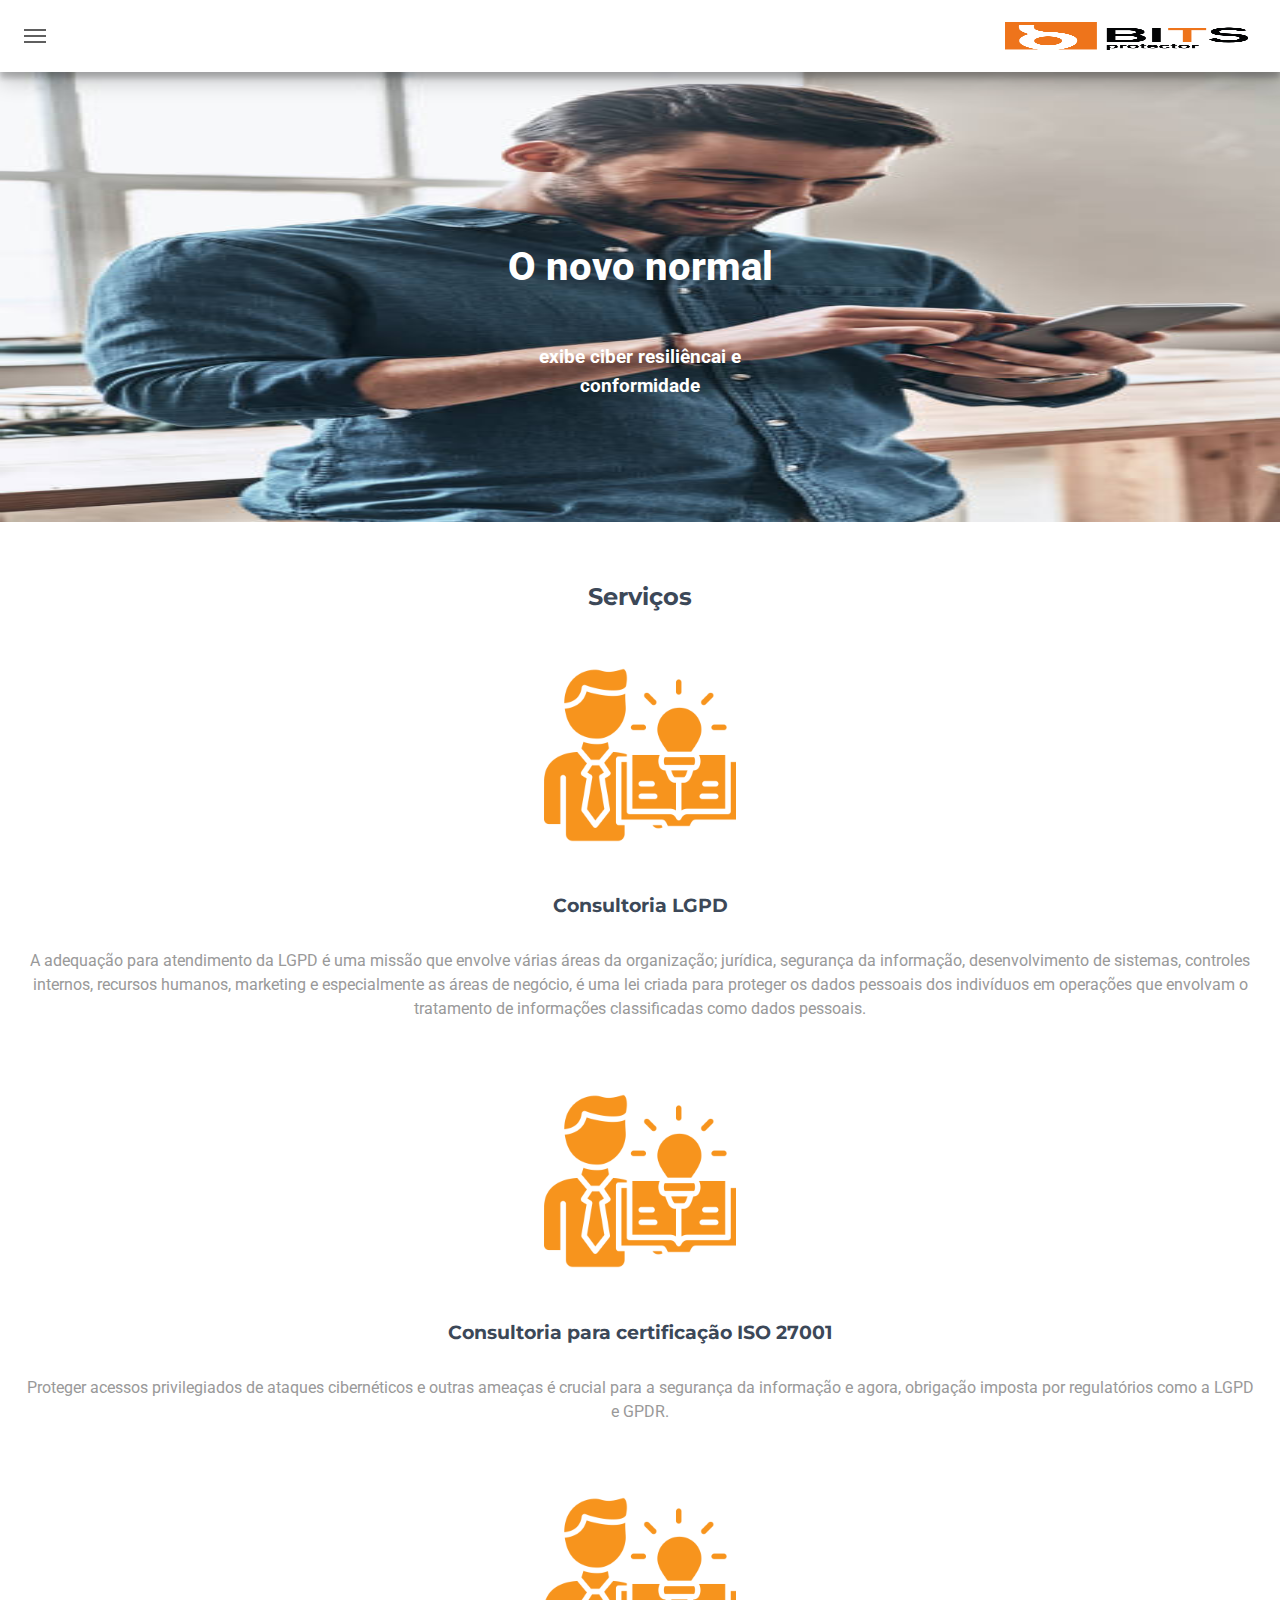
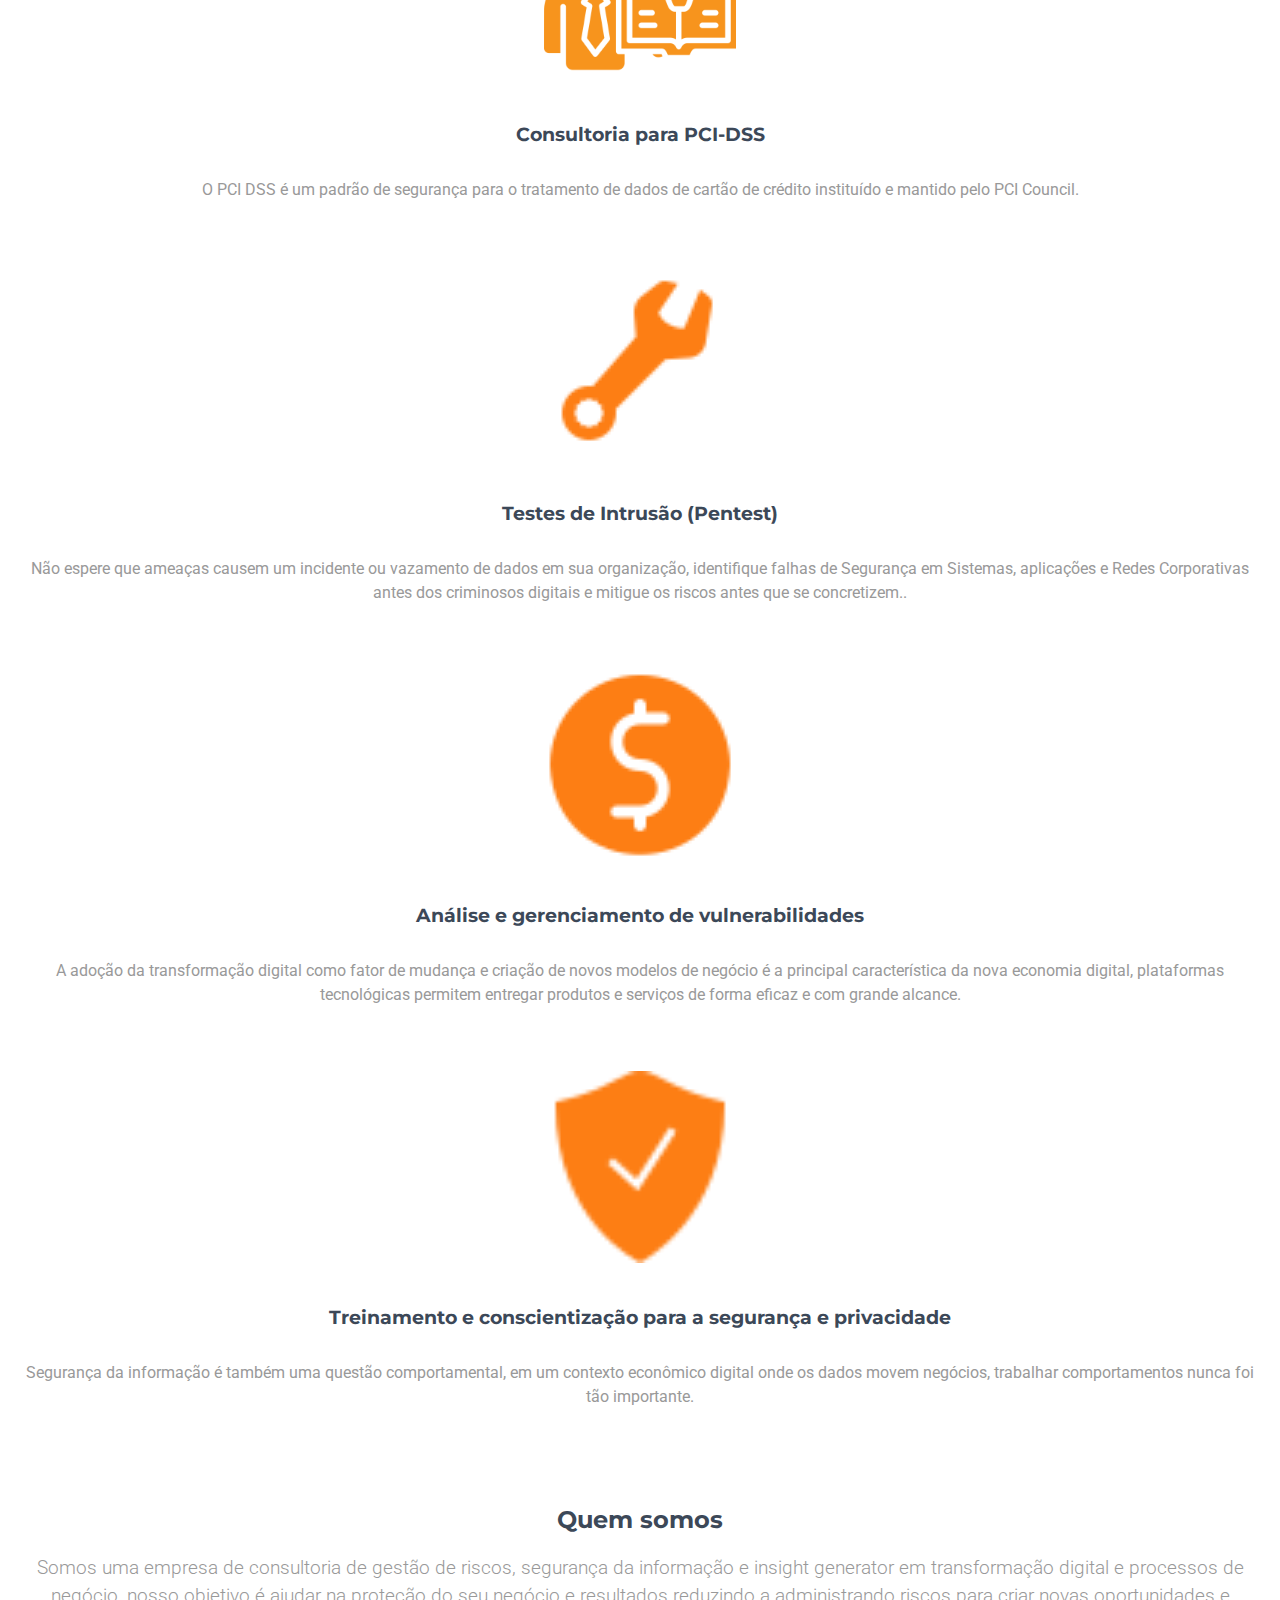
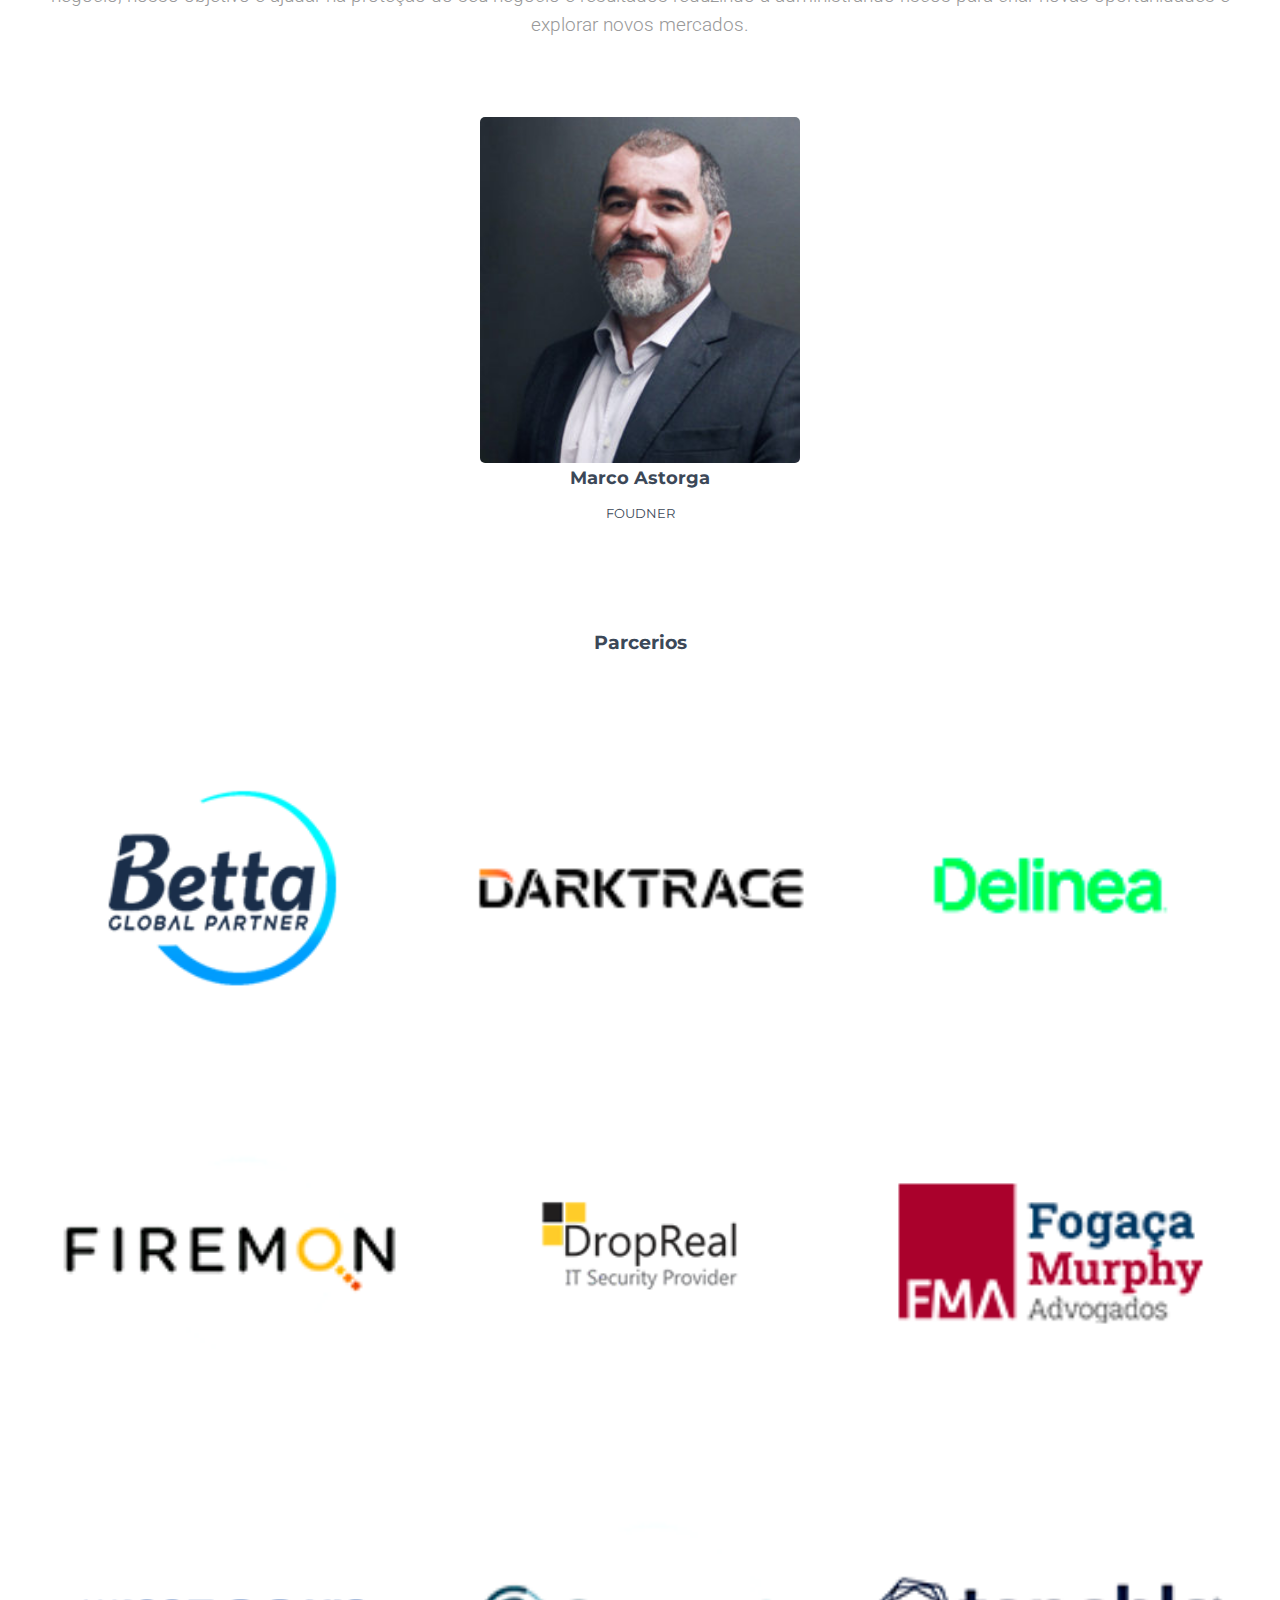
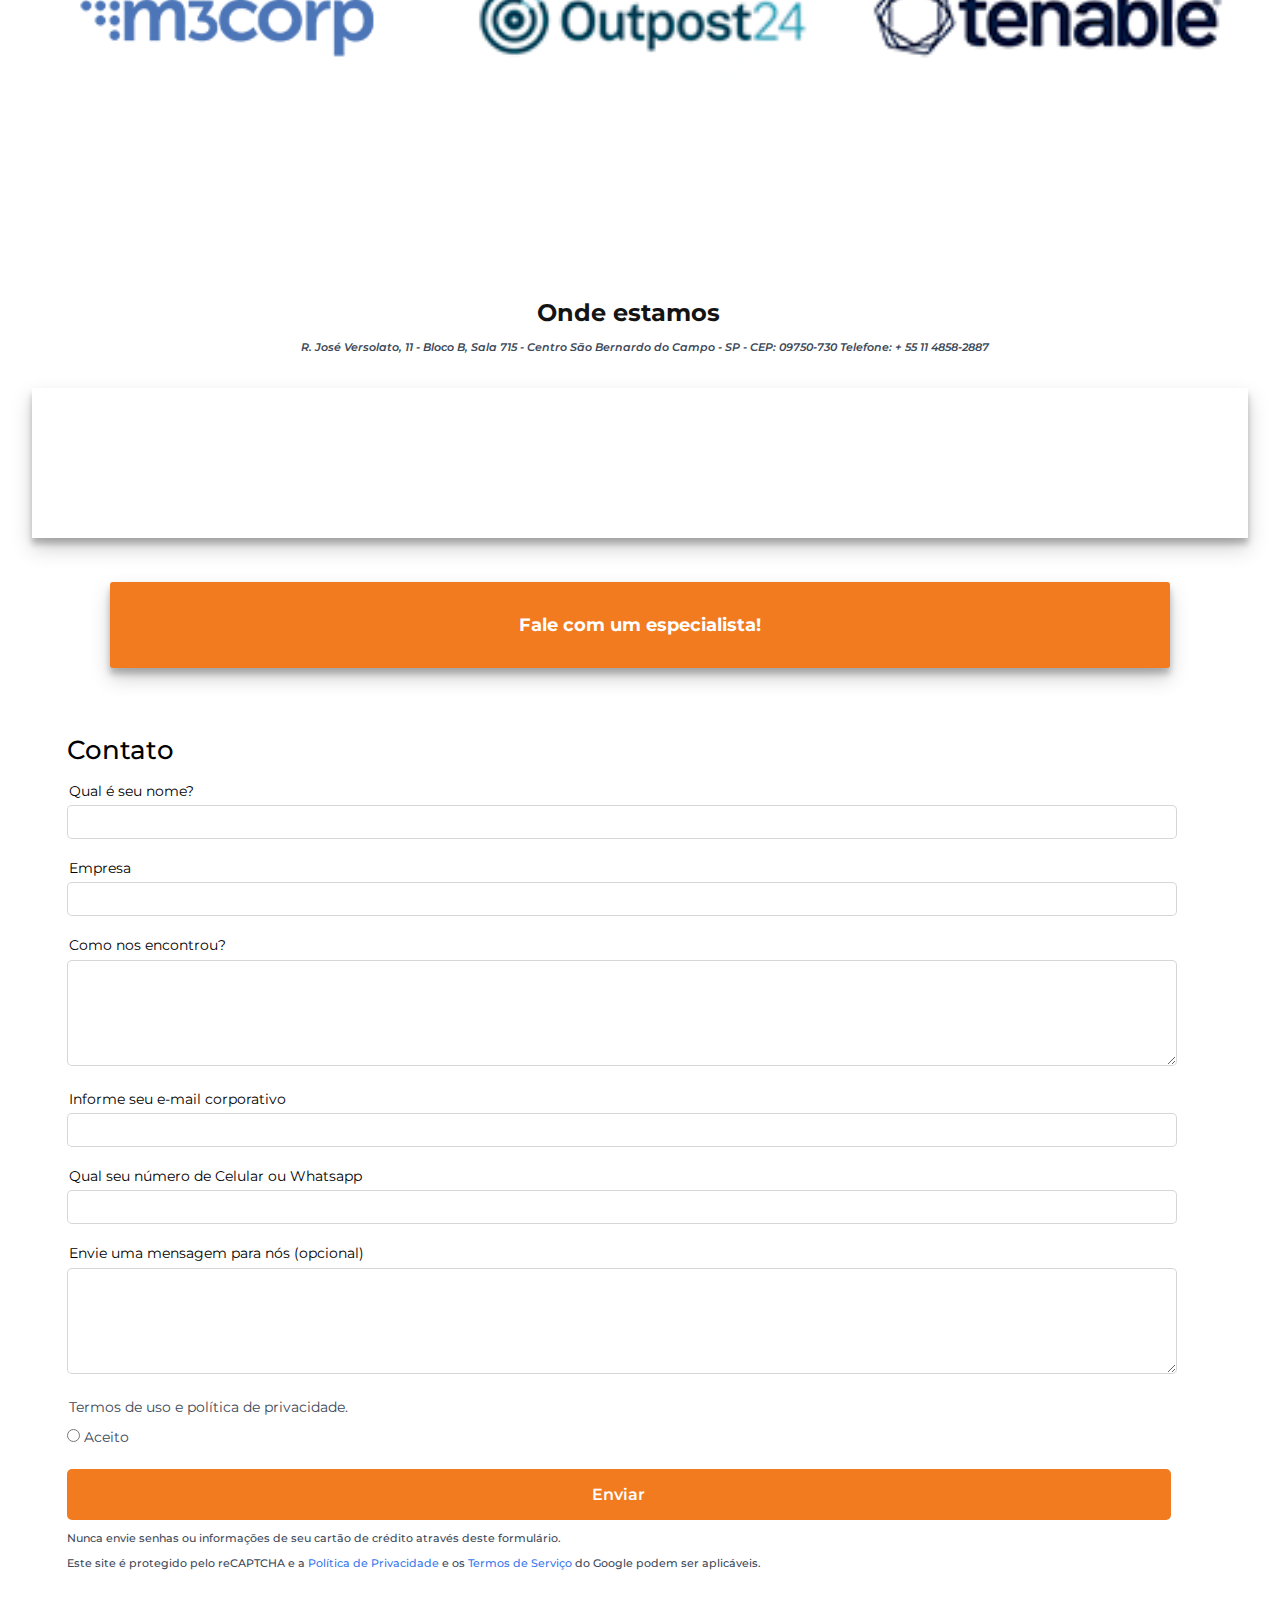
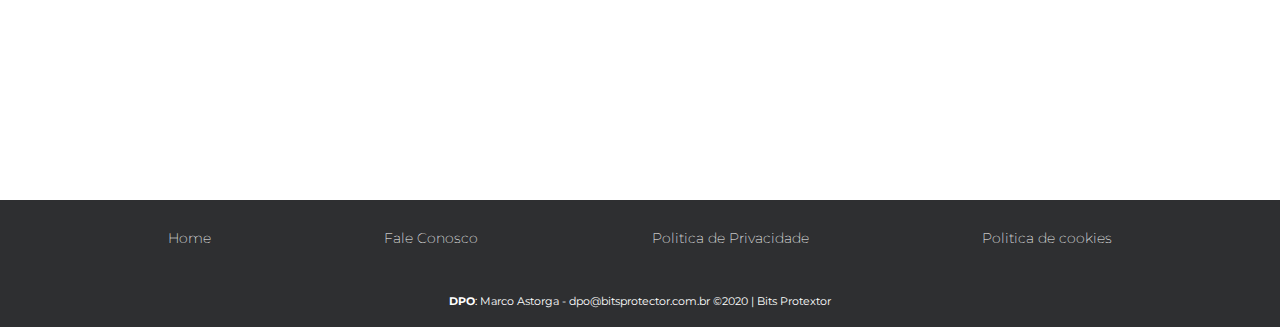
==== index.html @ deb12dfc "site bits 1° teste pg home" ====
<!DOCTYPE html>
<html lang="pt-br">
<head>
    <meta charset="UTF-8">
    <meta http-equiv="X-UA-Compatible" content="IE=edge">
    <meta name="viewport" content="width=device-width, initial-scale=1.0">
    <link rel="stylesheet" href="style.css">
    <link rel="stylesheet" href="serviços.css">
    <link rel="stylesheet" href="parceiros.css">
    <link rel="stylesheet" href="contato.css">
    <link rel="stylesheet" href="footer.css">

    <link rel="preconnect" href="https://fonts.googleapis.com">
<link rel="preconnect" href="https://fonts.gstatic.com" crossorigin>
<link href="https://fonts.googleapis.com/css2?family=Montserrat:wght@200;300;400;500;600;700;800&family=Roboto:wght@100;300;400;500;700&display=swap" rel="stylesheet">

    
   
    <title>Parceiros | BITS Protector</title>
</head>
<body>
    <header>
        <div class="container-menu">

            <div class="box-menu">
                <input type="checkbox" id="botão-menu" class="botão">
               <label for="botão-menu">
               <div class="btn-traço"></div>
               <div class="btn-traço"></div>
               <div class="btn-traço"></div>
               </label>

                <ul class="menu-lateral-itens">
                    <li class="lista-lateral">
                        <a href="#" class="link-itens-lateral">Serviços</a>
                    </li>
                    <li class="lista-lateral">
                        <a href="#" class="link-itens-lateral">Soluções</a>
                    </li>
                    <li class="lista-lateral">
                        <a href="#" class="link-itens-lateral">Área do cliente</a>
                    </li>
                    <li class="lista-lateral">
                        <a href="#" class="link-itens-lateral">Contato</a>
                    </li>
                </ul>
            </div>    
            <img src="./img/cropped-Logo-branco-site-2-2-1.png" alt="" class="img-logmenu">  
        </div>
        </div>
    </header>
    
        <div class="fundoprincipal">
            <div class="caixa-titulo">
            <h1 class="titulo-principal">O novo normal</h1>
            <h2 class="titulo-sub"> exibe ciber resiliêncai e conformidade</h2>
            </div>
        </div>


    <main>
        <div class="serviços"> 
            <h1 class="titutlo-serviços">Serviços </h1>
            <a href="">
                <img src="./img/consultor.png" alt="" class="img-consultor01">
                <h2 class="info-titulo">Consultoria LGPD</h2>
            </a>
            <p class="descrição-serviços">A adequação para atendimento da LGPD é uma missão que envolve várias áreas da organização; jurídica, segurança da informação, desenvolvimento de sistemas, controles internos, recursos humanos, marketing e especialmente as áreas de negócio, é uma lei criada para proteger os dados pessoais dos indivíduos em operações que envolvam o tratamento de informações classificadas como dados pessoais.</p>

            <a href="">
                <img src="./img/consultor.png" alt="" class="img-consultor01">
                <h2 class="info-titulo">Consultoria para certificação  ISO 27001</h2>
            </a>
            <p class="descrição-serviços">Proteger acessos privilegiados de ataques cibernéticos e outras ameaças é crucial para a segurança da informação e agora, obrigação imposta por regulatórios como a LGPD e GPDR.</p>

            <a href="https://bitsprotector.com.br/consultoria-para-pci-dss/">
                <img src="./img/consultor.png" alt="" class="img-consultor01">
                <h2 class="info-titulo">Consultoria para PCI-DSS</h2>
            </a>
            <p class="descrição-serviços">O PCI DSS é um padrão de segurança para o tratamento de dados de cartão de crédito instituído e mantido pelo PCI Council.</p>

            <a href="https://bitsprotector.com.br/consultoria-para-pci-dss/">
                <img src="./img/icons8-chave-inglesa-64.png" alt="" class="img-consultor01">
                <h2 class="info-titulo">Testes de Intrusão (Pentest)</h2>
            </a>
            <p class="descrição-serviços">Não espere que ameaças causem um incidente ou vazamento de dados em sua organização, identifique falhas de Segurança em Sistemas, aplicações e Redes Corporativas antes dos criminosos digitais e mitigue os riscos antes que se concretizem..</p>


            <a href="https://bitsprotector.com.br/consultoria-para-pci-dss/">
                <img src="./img/icons8-dolar-64.png" alt="" class="img-consultor01">
                <h2 class="info-titulo">Análise e gerenciamento de  vulnerabilidades</h2>
            </a>
            <p class="descrição-serviços">A adoção da transformação digital como fator de mudança e criação de novos modelos de negócio é a principal característica da nova economia digital, plataformas tecnológicas permitem entregar produtos e serviços de forma eficaz e com grande alcance.</p>

            <a href="https://bitsprotector.com.br/consultoria-para-pci-dss/">
                <img src="./img/icons8-segurança-verificada-50.png" alt="" class="img-consultor01">
                <h2 class="info-titulo">Treinamento e conscientização para a segurança e privacidade</h2>
            </a>
            <p class="descrição-serviços">Segurança da informação é também uma questão comportamental, em um contexto econômico digital onde os dados movem negócios, trabalhar comportamentos nunca foi tão importante.</p>    

            <h2 class="info-titulo quemsomos">Quem somos</h2>
             </a>
            <p class="descrição-serviços pquemsomos">Somos uma empresa de consultoria de gestão de riscos, segurança da informação e insight generator em transformação digital e processos de negócio, nosso objetivo é ajudar na proteção do seu negócio e resultados reduzindo a administrando riscos para criar novas oportunidades e explorar novos mercados.</p>  
            
            <img src="./img/Marco-Astorga-1-277x300.jpg" alt="" class="img-founder">
            <h2 class="info-titulo fundador">Marco Astorga</h2>
            <h3 class="status-founder">Foudner</h3>
        </div>

        <section class="parceiros-betta">

            <h1 class="titulo-parcerios">Parcerios</h1>
            <div class="caixa-imgparc">
                <img src="./img/PARCEIROS/Betta.png" alt="logo betta" class="img-parceiros">
                <img src="./img/PARCEIROS/Darktrace.png" alt="l" class="img-parceiros">
                <img src="./img/PARCEIROS/Delinea.png" alt="" class="img-parceiros">
                <img src="./img/PARCEIROS/Firemom.png" alt="" class="img-parceiros">
                <img src="./img/PARCEIROS/Imagem2b.png" alt="" class="img-parceiros">
                <img src="./img/PARCEIROS/Logo-FMA-2-png.png" alt="" class="img-parceiros">
                <img src="./img/PARCEIROS/M3Corp.png" alt="" class="img-parceiros">
                <img src="./img/PARCEIROS/Outpost-baixa-1.png" alt="" class="img-parceiros">
                <img src="./img/PARCEIROS/Tenable.png" alt="l" class="img-parceiros">
            </div>
        </section>

        <div class="end-contato">
            <h1 class="titulo-ondeestamos">Onde estamos</h1>
            <address class="descrição-endereço">R. José Versolato, 11 - Bloco B, Sala 715 - Centro São Bernardo do Campo - SP - CEP: 09750-730 Telefone: + 55 11 4858-2887 </address>
            <iframe src="https://www.google.com/maps/embed?pb=!1m18!1m12!1m3!1d3653.550893347389!2d-46.55107218538069!3d-23.692013572314455!2m3!1f0!2f0!3f0!3m2!1i1024!2i768!4f13.1!3m3!1m2!1s0x94ce423660fcc69d%3A0xfaf7f8432eac9619!2sR.%20Jos%C3%A9%20Versolato%2C%2011%20-%20b%20715%20-%20Centro%2C%20S%C3%A3o%20Bernardo%20do%20Campo%20-%20SP%2C%2009750-730!5e0!3m2!1spt-BR!2sbr!4v1672629941090!5m2!1spt-BR!2sbr" width="100%" height="150" allowfullscreen="" loading="lazy" referrerpolicy="no-referrer-when-downgrade" class="mapa"></iframe>


        <div class="caixa-contato">
            <div class="textheader-contato">
                <h1 class="text-headercontato">Fale com um especialista!</h1>
            </div>
            <div class="form-contato">
                <h1 class="titulo-form">Contato</h1>
                <form action="">
                    <legend class="legenda-form">Qual é seu nome?</legend>
                    <input type="text" class="caixaform nome">

                    <legend class="legenda-form">Empresa</legend>
                    <input type="text" class="caixaform empresa">

                    <legend class="legenda-form">Como nos encontrou?</legend>
                    <textarea name="nosencontrou" id="" cols="30" rows="20" class="caixaform nosencontrou"></textarea>

                    <legend class="legenda-form">Informe seu e-mail corporativo</legend>
                    <input type="email" class="caixaform empresa">

                    <legend class="legenda-form">Qual seu número de Celular ou Whatsapp</legend>
                    <input type="email" class="caixaform empresa">

                    <legend class="legenda-form">Envie uma mensagem para nós (opcional)</legend>
                    <textarea name="nosencontrou" id="" cols="30" rows="20" class="caixaform nosencontrou"></textarea>

                    <section class="termos-privacidade">
                        <legend class="titulo-tprivacit">Termos de uso e política de privacidade.</legend>
                        <label for="raio-aceite"><input type="radio" name="contato" id="radio-aceite" value="" > Aceito</label>
                    </section>
                    <a class="btn-privacit" href="">Enviar</a>
  
                    <h3 class="text-privacit">Nunca envie senhas ou informações de seu cartão de crédito através deste formulário.</h3>
                    <h3 class="text-privacit2"> Este site é protegido pelo reCAPTCHA e a <a href="">Política de Privacidade</a> e os <a href="">Termos de Serviço</a> do Google podem ser aplicáveis.</h3>
                </form>
            </div>
        </div>
        </div>
    </main>

    <footer>
        <div class="f-list">
            <ul class="itens-listfooter">
                <li class="item-footer"><a href="">Home</a></li>
                <li class="item-footer"><a href="">Fale Conosco</a></li>
                <li class="item-footer"><a href="">Politica de Privacidade</a></li>
                <li class="item-footer"><a href="">Politica de cookies</a></li>
            </ul>
            <h1 class="text-footer"><strong>DPO</strong>: Marco Astorga - dpo@bitsprotector.com.br &copy;2020 | Bits Protextor   </h1>
        </div>

    </footer>


    
</body>
</html>
---- style.css ----
body {
    padding-top: 72px;
    margin: 0;
}

header {
  
}

.img-logmenu {
    width: 25%;
    height: 40%;
    margin: auto 2em;
}

.container-menu {
    position: fixed;
    display: flex;
    justify-content: space-between;
    box-sizing: border-box;
    width: 100%;
    height: 4.5em;    
    width: 100%;
    top: 0;
    background-color: white;
    box-shadow: rgba(0, 0, 0, 0.19) 0px 10px 20px, rgba(0, 0, 0, 0.23) 0px 6px 6px;
}

.tbn-menu {
    display: flex;
}

.btn-traço {
    width: 22px;
    height: 2px;
    background: #5f5f5f;
    margin: 4px;
    margin-left: 1.5em;
}

.botão {
    display: none;
}
.box-menu {
    display: flex;
    justify-content: start;
    align-items: center;
    width: 100%;    
}

.menu-lateral-itens {
    display: none;
    position: absolute;
    top: 78%;
    background: white;
    width: 100%;
    list-style: none;
    padding-left: 1.5em;
    margin: 0;
}
.botão:checked ~ .menu-lateral-itens {
    display: inline-block;
}

.link-itens-lateral {
    text-decoration: none;
    text-transform: uppercase;
    font-family: 'Roboto', sans-serif;
    color: rgb(0, 0, 0);
    font-size: 0.9em;
    font-weight: 400;
    list-style: none;
}
.lista-lateral {
    padding: 0;
    margin: 2em 0em;
}

.fundoprincipal {
    display: flex;
    justify-content: center;
    align-items: center;
    text-align: center;
    height: 450px;
    background: url(./img/fundop7.jpg);
    background-repeat: no-repeat;
    background-size: 100% 100%;
}

.caixa-titulo {
    display: grid;
    justify-content: center;
    justify-items: center;
    line-height: 1.5;
    
}

.titulo-principal {
    font-size: 2.5em;
    font-family: 'Roboto', sans-serif;
    font-weight: 800;
    color: rgb(255, 255, 255);
    margin-top: 1.5em;
}

.titulo-sub {
    font-family: 'Roboto', sans-serif;
    font-size: 1.2em;
    font-weight: 700;
    margin-top: 1em;
    width: 70%;
    text-align: center;
    color: rgb(255, 255, 255);

}
---- serviços.css ----
.serviços {
    font-family: 'Montserrat', sans-serif;
    margin: 0;
    text-align: center;
}
.serviços a {
    text-decoration: none;
}

.titutlo-serviços {
    margin: 2.5em 0 2em 0;
    font-size: 1.5em;
    font-weight: 700;
    color: #3C4858;
}

.img-consultor01 {
    width: 15%;
}

.info-titulo {
    margin: 2em 1.4em 0 1.4em;
    font-size: 1.2em;
    font-weight: 700;
    color: #3c4858;
}

.descrição-serviços {
    font-size: 1em;
    font-family: 'Roboto', sans-serif;
    color: #999;
    margin: 2em 1.5em 4em 1.5em;
    line-height: 1.5;
}

.quemsomos {
    margin: 4em 0 0 0;
    font-size: 1.5em;
}
.pquemsomos {
    font-size: 1.2em;
    font-weight: 300;
    margin-top: 1em;
}

.img-founder {
    width: 25%;
    border-radius: 5px;
}

.fundador {
    margin: 1em 0;
    font-size: 1.1em;
}


.fundador {
    margin-top: 0px;
}

.status-founder {
    font-size: 0.8em;
    font-family: 'Montserrat', sans-serif;
    font-weight: 400;
    color: #3C4858;
    text-transform: uppercase;
}
---- parceiros.css ----
.parceiros-betta {
    display: flex;
    flex-wrap: wrap;
    justify-content: center;
}

.caixa-imgparc {
    display: flex;
    flex-wrap: wrap;
    justify-content: space-around;
    align-items: baseline;
    justify-items: center;
    margin: 3em 1.5em;
}

.titulo-parcerios {
    margin: 5em 1.4em 0 1.4em;
    font-size: 1.2em;
    font-weight: 700;
    color: #3c4858;
    font-family: 'Montserrat', sans-serif;
    text-align: center;
}

.img-parceiros {
    width: 30%;
}
---- contato.css ----
.end-contato{
    background-image: url(./img/img\ sp.jpg);
    background-repeat: no-repeat;
    background-size: 100% 100%;
    height: 1550px;
    background-position: center;
    display: flex;
    flex-direction: column;
    align-items: center;
}

.titulo-ondeestamos {
    font-family: 'Montserrat', sans-serif;
    font-size: 1.5em;
    color: #141414;
    padding: 2em 1em 0.5em 0;
    text-align: center;
    margin: 0;
}

.descrição-endereço {
    font-family: 'Montserrat', sans-serif;
    font-size: 0.7em;
    font-weight: 600;
    width: 75%;
    line-height: 1.5;
    margin-left: 22%;
    color: #3C4858;
}

.mapa {
    box-sizing: border-box;
    box-shadow: rgba(0, 0, 0, 0.19) 0px 10px 20px, rgba(0, 0, 0, 0.23) 0px 6px 6px;
    border: none;
    margin-top: 2em;
    width: 95%;
}


.caixa-contato {
    width: 92%;
    height: 1080px;
    background-color: white;
    margin-top: 4em;
    align-items: center;
    border-radius: 8px;
}

.textheader-contato {
    display: flex;
    background-color: #f27a1f;
    box-shadow: rgba(0, 0, 0, 0.19) 0px 10px 20px, rgba(0, 0, 0, 0.23) 0px 6px 6px;
    width: 90%;
    height: 8%;
    margin-top: -15px;
    font-family: 'Montserrat', sans-serif;
    color: white;
    font-size: 9px;
    border-radius: 3px;
    justify-content: center;
    align-items: center;
    margin: 0 auto;
    margin-top: -20px;
}
.titulo-form {
    font-family: 'Montserrat', sans-serif;
    font-size: 1.6em;
    font-weight: 500;
}

.form-contato {
    display: flex;
    flex-direction: column;
    margin: 3em 0 0 1em;
}

.legenda-form {
    font-family: 'Montserrat', sans-serif;
    font-size: 0.9em;
}

.caixaform {
    border: solid 1px #cccc;
    width: 95%;
    height: 30px;
    margin: 0.4em 0 1.5em 0;
    border-radius: 5px;
}
.nosencontrou {
    height: 100px;
}

.termos-privacidade {
    color: #3c4858;
    font-size: 0.9em;
    font-family: 'Montserrat', sans-serif;
}

 label #radio-aceite {
    margin: 1em 0 2em 0;
    font-family: 'Montserrat', sans-serif;
}

.btn-privacit {
    display: inline-block;
    font-family: 'Montserrat', sans-serif;
    font-weight: 600;
    background-color: #f27a1f;
    color: white;
    width: 95%;
    text-decoration: none;
    padding: 1em 0;
    text-align: center;
    border-radius: 5px;
}

.text-privacit, .text-privacit2 {
    font-family: 'Montserrat', sans-serif;
    font-weight: 500;
    font-size: 0.7em;
    color: #3c4858
}

.text-privacit2 a {
    text-decoration: none;
    color: rgb(55, 119, 238);
}
---- footer.css ----
.f-list{
    display: flex;
    flex-direction: column;
    justify-content: space-evenly;
    background-color: #2e2f31;

}

.itens-listfooter {
    display: flex;
    justify-content: space-evenly;
    flex-wrap: wrap;
    list-style: none;
    justify-items: center;
    padding: 0;
    gap: 20px;
    font-family: 'Montserrat', sans-serif;
    font-weight: 200;
    font-size: 0.9em;
    color: white;
    margin: 2em 1em;
}

.text-footer  {
    font-family: 'Montserrat', sans-serif;
    font-weight: 400;
    font-size: 0.7em;
    color: white;
    text-align: center;
    padding: 1em 0;
}

.item-footer a {
    text-decoration: none;
    color: white;
}
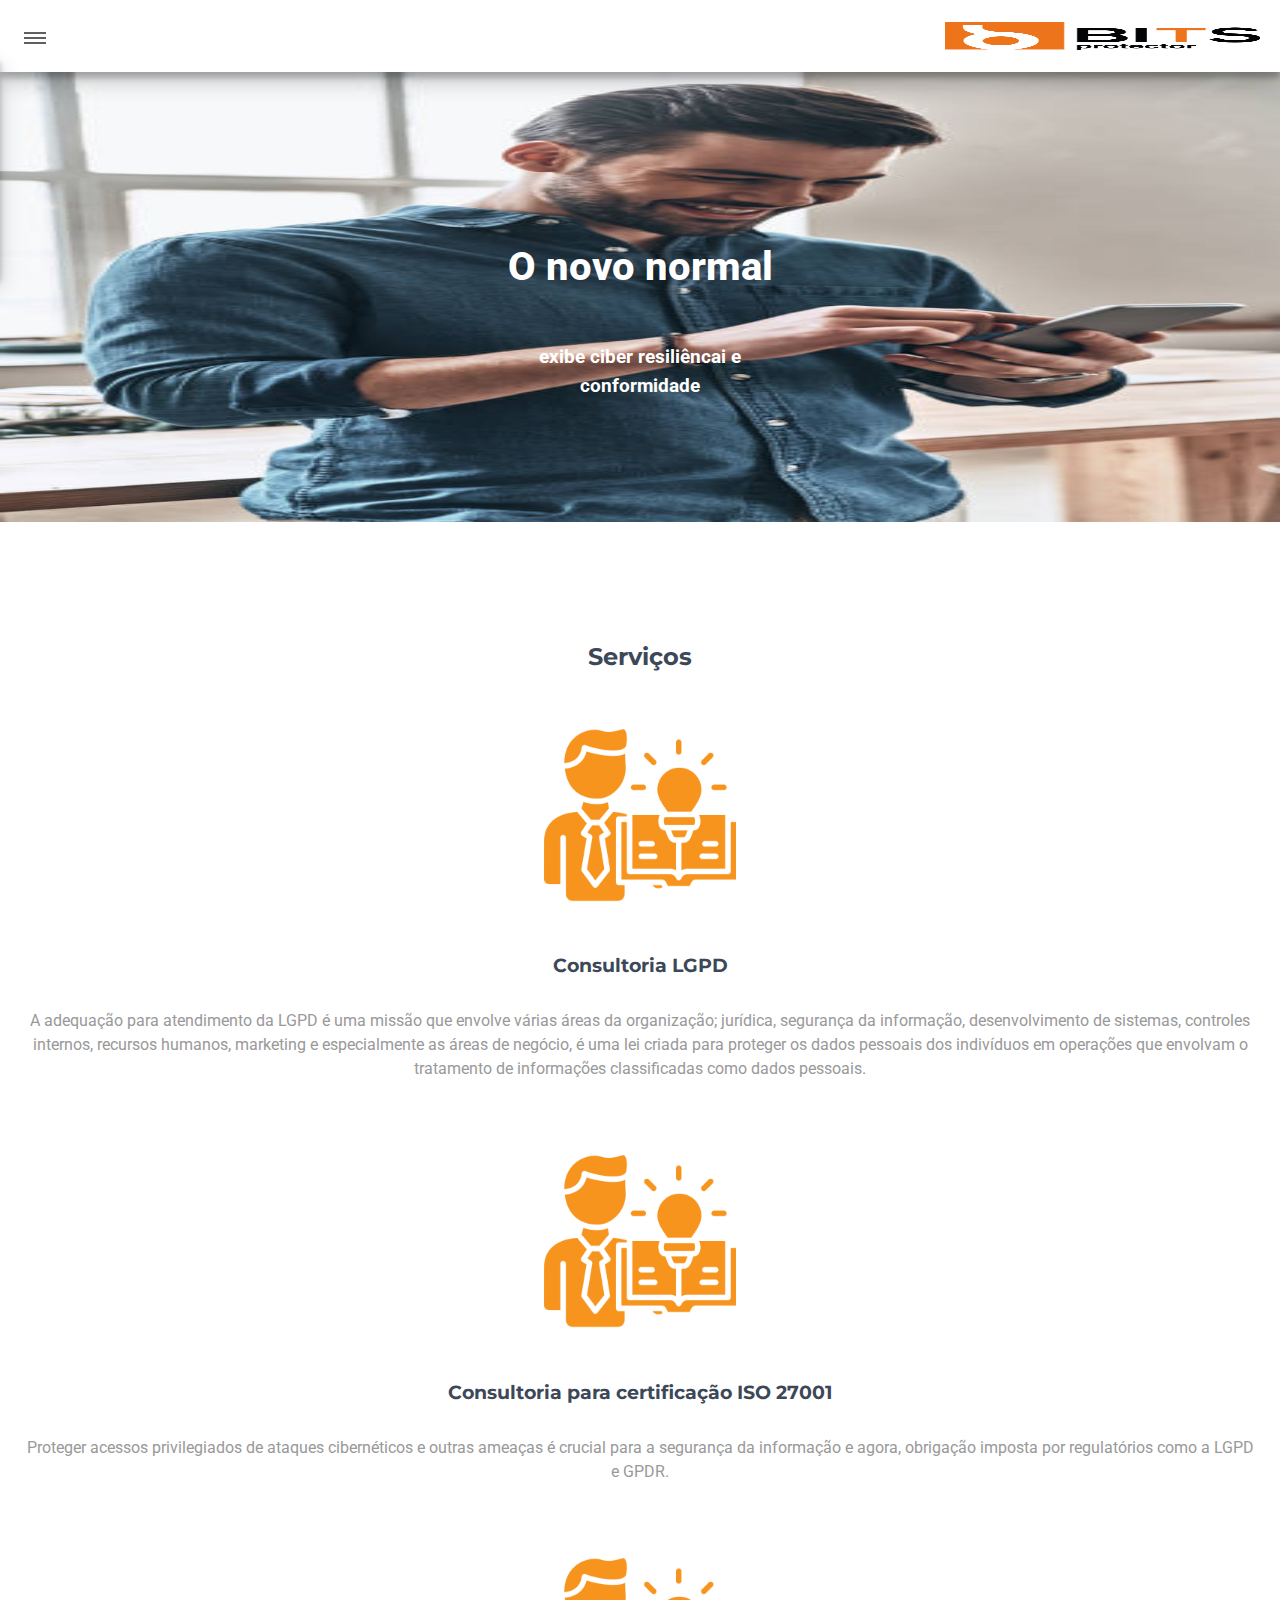
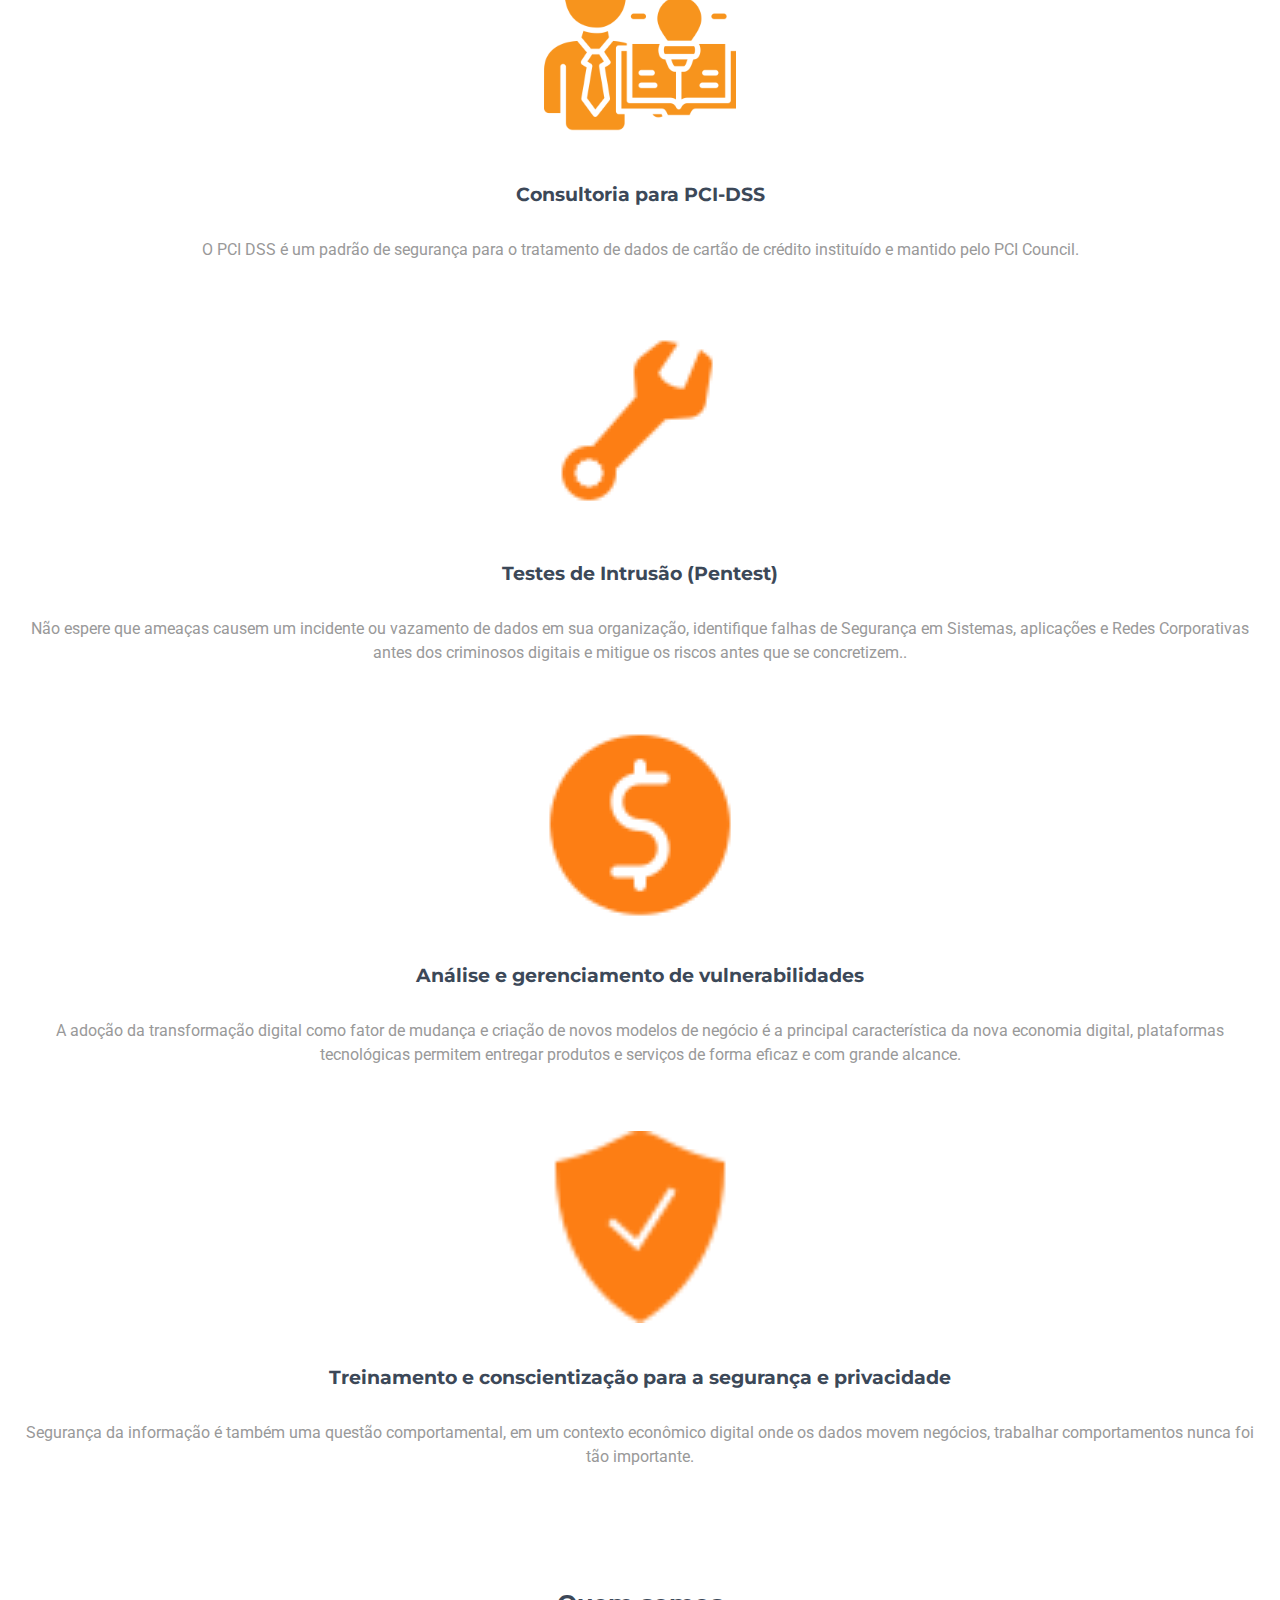
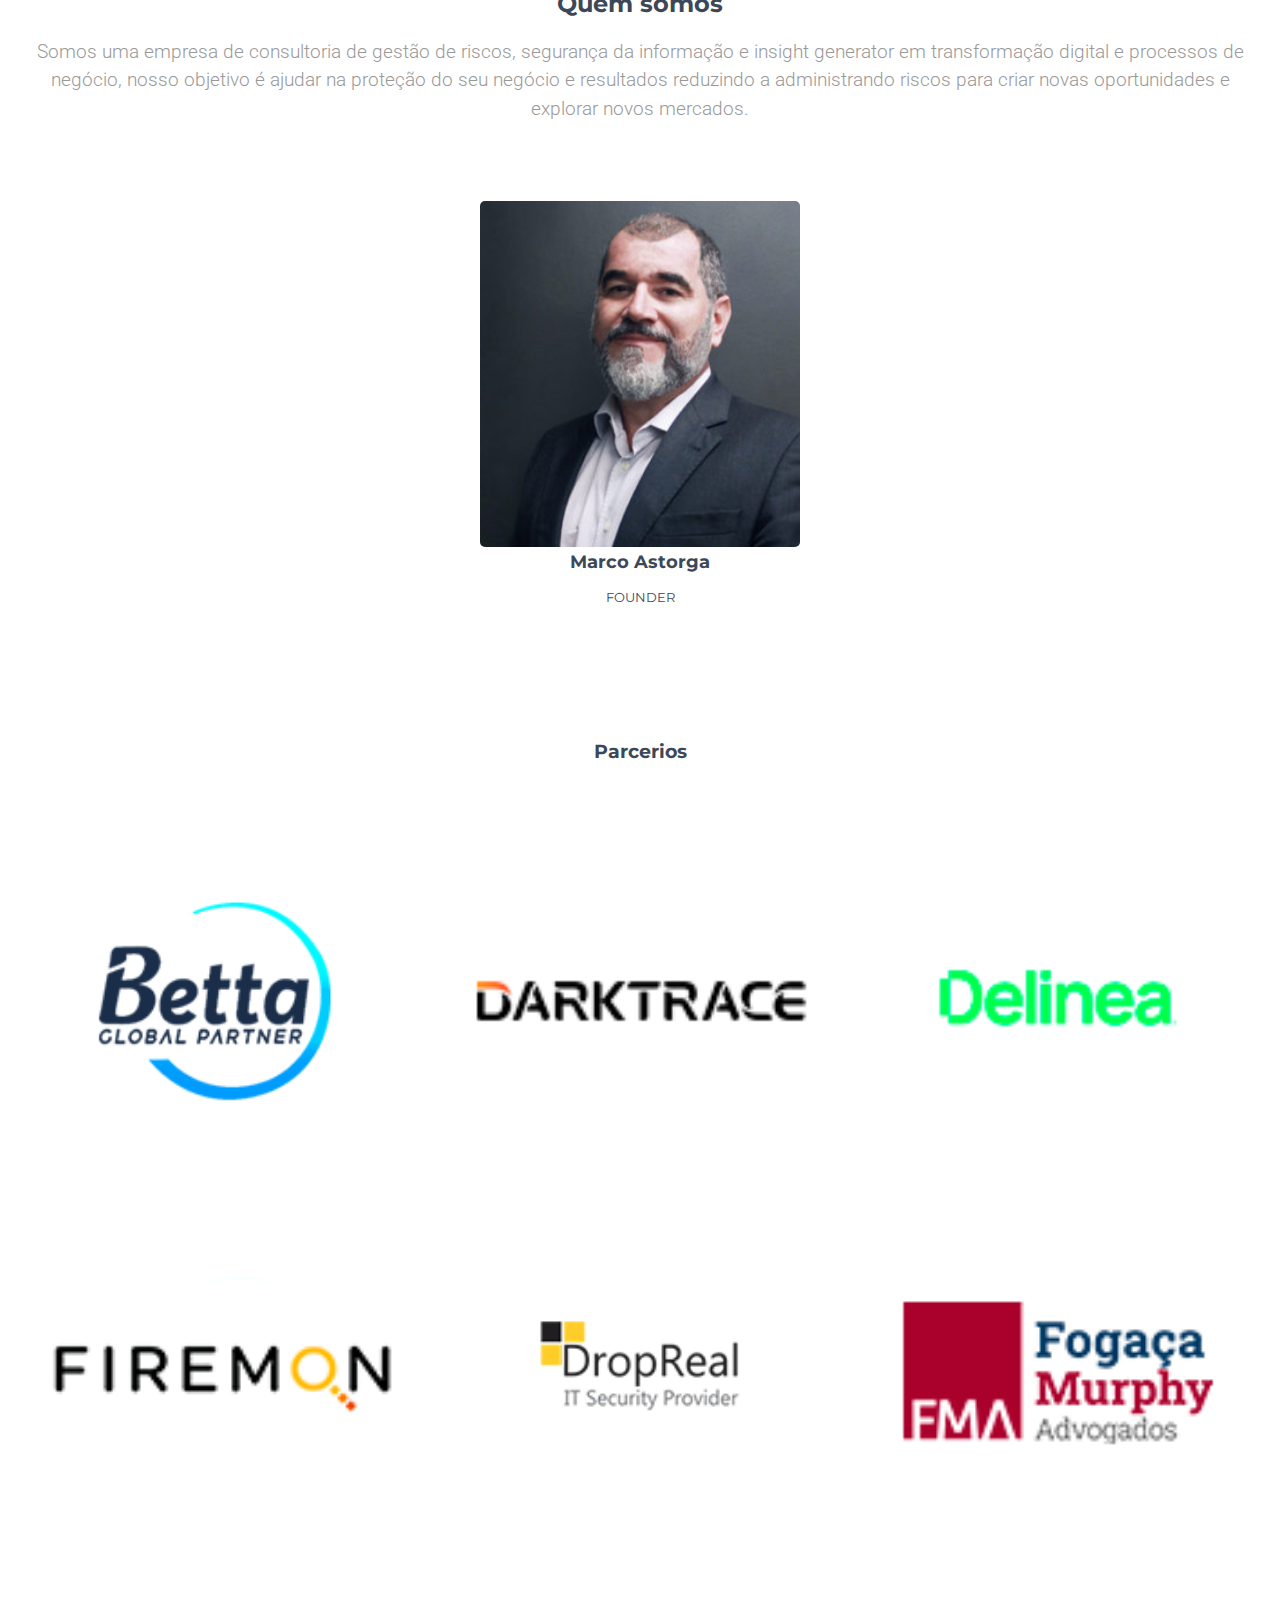
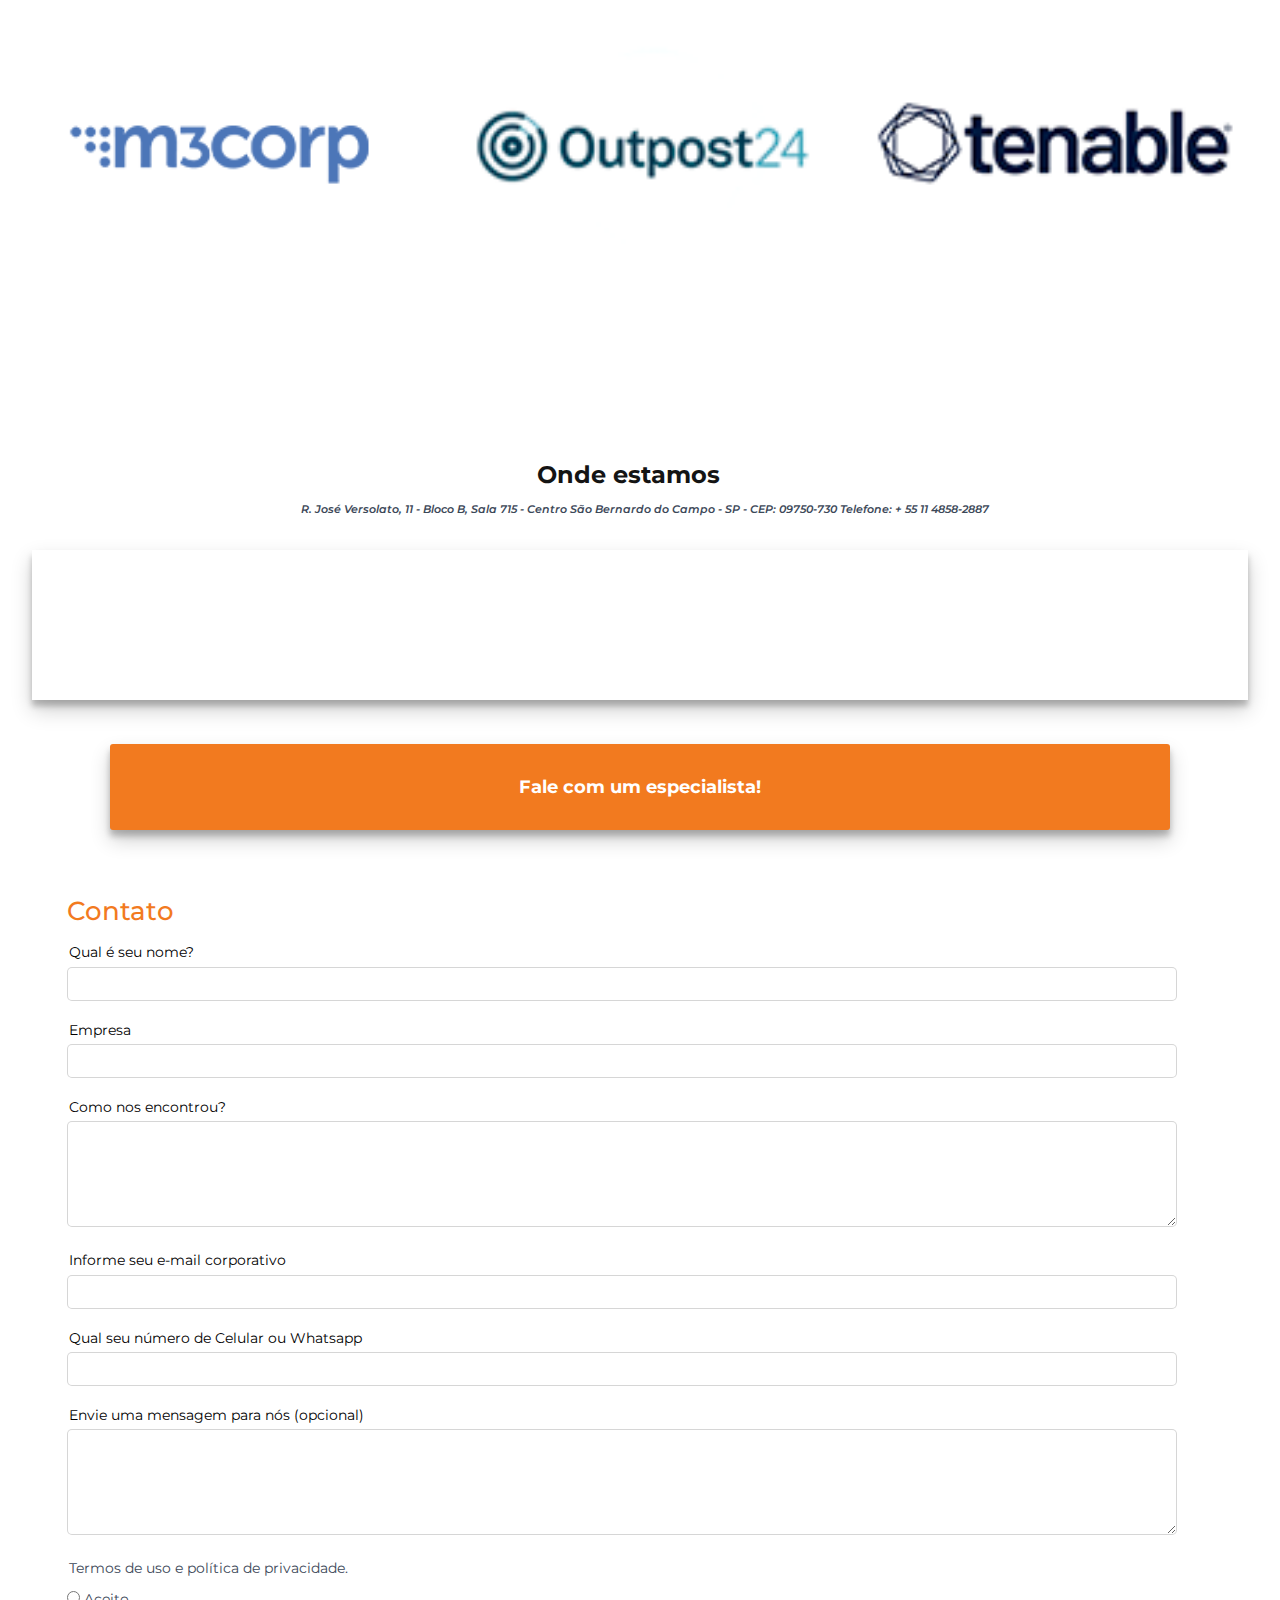
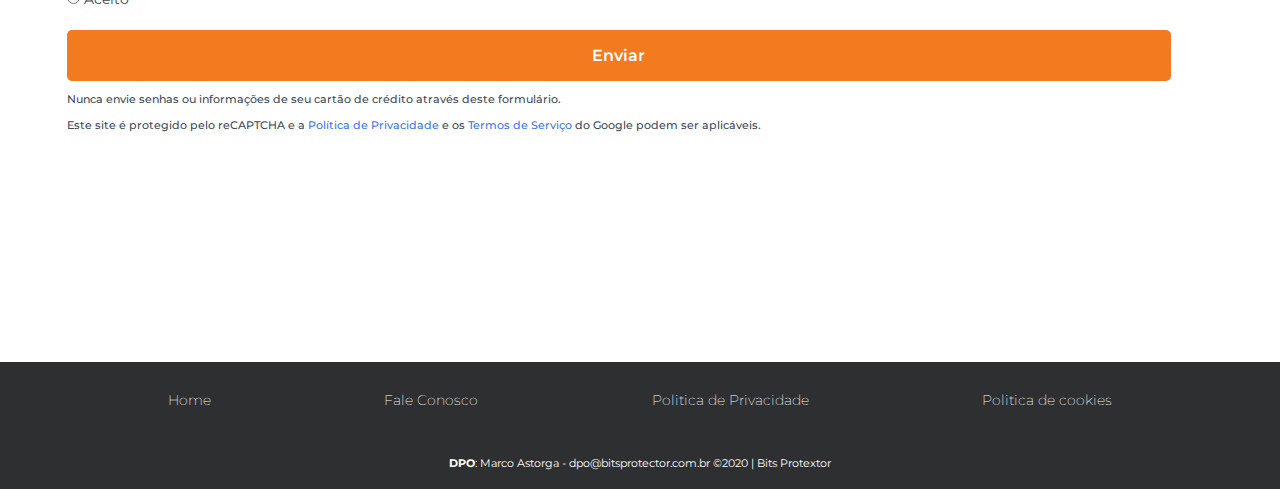
==== commit db985b32: "Add files via upload" ====
--- a/index.html
+++ b/index.html
@@ -1,23 +1,21 @@
 <!DOCTYPE html>
 <html lang="pt-br">
+    
 <head>
     <meta charset="UTF-8">
     <meta http-equiv="X-UA-Compatible" content="IE=edge">
     <meta name="viewport" content="width=device-width, initial-scale=1.0">
-    <link rel="stylesheet" href="style.css">
+    <link rel="stylesheet" href="style.css">    
     <link rel="stylesheet" href="serviços.css">
     <link rel="stylesheet" href="parceiros.css">
     <link rel="stylesheet" href="contato.css">
     <link rel="stylesheet" href="footer.css">
-
     <link rel="preconnect" href="https://fonts.googleapis.com">
 <link rel="preconnect" href="https://fonts.gstatic.com" crossorigin>
 <link href="https://fonts.googleapis.com/css2?family=Montserrat:wght@200;300;400;500;600;700;800&family=Roboto:wght@100;300;400;500;700&display=swap" rel="stylesheet">
-
-    
-   
-    <title>Parceiros | BITS Protector</title>
+<title>Parceiros | BITS Protector</title>
 </head>
+
 <body>
     <header>
         <div class="container-menu">
@@ -25,27 +23,54 @@
             <div class="box-menu">
                 <input type="checkbox" id="botão-menu" class="botão">
                <label for="botão-menu">
-               <div class="btn-traço"></div>
-               <div class="btn-traço"></div>
-               <div class="btn-traço"></div>
+               <div class="btn-traço 01"></div>
+               <div class="btn-traço 02"></div>
+               <div class="btn-traço 03"></div>
                </label>
 
                 <ul class="menu-lateral-itens">
                     <li class="lista-lateral">
-                        <a href="#" class="link-itens-lateral">Serviços</a>
-                    </li>
+                            <a href="" class="link-itens-lateral">Serviços</a>
+                            <div class="hamburguer">
+                                    <div class="bar"></div> 
+                                    <div class="bar"></div> 
+                                    <div class="bar"></div>
+                            </div>
+                    
+                            <ul class="nav-menu">
+                                <li class="nav-item"><a href="">Consultoria LGPD</a></li>
+                                <li class="nav-item"><a href="">Consultoria para certificação ISO 27001</a></li>
+                                <li class="nav-item"><a href="">Consultoria para PCI-DSS</a></li>
+                                <li class="nav-item"><a href="">Teste de Instrução(Pentest)</a></li>
+                                <li class="nav-item"><a href="">Análise e gerenciamenteo de vulnerabilidades</a></li>
+                                <li class="nav-item"><a href="">Treinamento e conscientização para segurança e privacidade</a></li>
+                            </ul>
+                       
+                    </li>
+
                     <li class="lista-lateral">
                         <a href="#" class="link-itens-lateral">Soluções</a>
-                    </li>
+                        <div class="hamburguer-soluções">
+                                <div class="bar"></div>
+                                <div class="bar"></div>
+                                <div class="bar"></div>
+                        </div>
+                            <ul class="nav-soluções">
+                                <li class="nav-item"><a href="">Gestão de ativos de TI - (HW e SW)</a></li>
+                                <li class="nav-item"><a href="">Gestão de acessos privilegiados</a></li> 
+                            </ul>
+                    </li>
+
                     <li class="lista-lateral">
                         <a href="#" class="link-itens-lateral">Área do cliente</a>
                     </li>
                     <li class="lista-lateral">
-                        <a href="#" class="link-itens-lateral">Contato</a>
-                    </li>
+                        <a href="contato.html" class="link-itens-lateral">Contato</a>
+                    </li>
+
                 </ul>
             </div>    
-            <img src="./img/cropped-Logo-branco-site-2-2-1.png" alt="" class="img-logmenu">  
+            <a href="index.html" class="link-logoheader"><img src="./img/cropped-Logo-branco-site-2-2-1.png" alt="" class="img-logmenu">  </a>
         </div>
         </div>
     </header>
@@ -104,7 +129,7 @@
             
             <img src="./img/Marco-Astorga-1-277x300.jpg" alt="" class="img-founder">
             <h2 class="info-titulo fundador">Marco Astorga</h2>
-            <h3 class="status-founder">Foudner</h3>
+            <h3 class="status-founder">Founder</h3>
         </div>
 
         <section class="parceiros-betta">
@@ -172,7 +197,7 @@
         <div class="f-list">
             <ul class="itens-listfooter">
                 <li class="item-footer"><a href="">Home</a></li>
-                <li class="item-footer"><a href="">Fale Conosco</a></li>
+                <li class="item-footer"><a href="contato.html">Fale Conosco</a></li>
                 <li class="item-footer"><a href="">Politica de Privacidade</a></li>
                 <li class="item-footer"><a href="">Politica de cookies</a></li>
             </ul>
@@ -181,7 +206,7 @@
 
     </footer>
 
-
+    <script src="script.js"></script>
     
 </body>
 </html>--- a/style.css
+++ b/style.css
@@ -1,18 +1,19 @@
-
-
 body {
     padding-top: 72px;
     margin: 0;
 }
 
-header {
-  
-}
-
 .img-logmenu {
-    width: 25%;
+    width: 50%;
     height: 40%;
-    margin: auto 2em;
+}
+
+.link-logoheader {
+    width: 100%;
+    display: flex;
+    justify-content: end;
+    align-items: center;
+    margin-right: 20px;
 }
 
 .container-menu {
@@ -28,21 +29,20 @@
     box-shadow: rgba(0, 0, 0, 0.19) 0px 10px 20px, rgba(0, 0, 0, 0.23) 0px 6px 6px;
 }
 
-.tbn-menu {
-    display: flex;
-}
-
 .btn-traço {
+    position: absolute;
     width: 22px;
     height: 2px;
     background: #5f5f5f;
-    margin: 4px;
     margin-left: 1.5em;
+    transition: 0.25s ease-in-out;
+    top:45%
 }
 
 .botão {
     display: none;
 }
+
 .box-menu {
     display: flex;
     justify-content: start;
@@ -51,31 +51,149 @@
 }
 
 .menu-lateral-itens {
-    display: none;
+    display: fixed;
     position: absolute;
+    left: -100%;
     top: 78%;
     background: white;
     width: 100%;
     list-style: none;
-    padding-left: 1.5em;
+    padding-left:0;
     margin: 0;
-}
+    box-shadow: rgba(0, 0, 0, 0.19) 0px 10px 20px, rgba(0, 0, 0, 0.23) 0px 6px 6px;
+    transition: all .50s;
+}
+
 .botão:checked ~ .menu-lateral-itens {
     display: inline-block;
+    left: 0;    
+}   
+
+label .btn-traço:nth-child(1)  {
+    margin-top: 5px;
+    }
+label .btn-traço:nth-child(2)  {
+   margin-top: 10px;
+}
+
+.botão:checked + label .btn-traço:nth-child(1)  {
+    transform: rotate(-40deg);
+    margin-top: 8px;
+    background: #f27a1f;
+}
+.botão:checked + label .btn-traço:nth-child(2)  {
+    opacity: 0;
+}
+.botão:checked + label .btn-traço:nth-child(3)  {
+    transform: rotate(40deg);
+    margin-top: 8px;
+    background: #f27a1f;
 }
 
 .link-itens-lateral {
     text-decoration: none;
     text-transform: uppercase;
     font-family: 'Roboto', sans-serif;
-    color: rgb(0, 0, 0);
-    font-size: 0.9em;
+    color: #3C4858;
+    font-size: 0.8em;
     font-weight: 400;
     list-style: none;
+    width: 100%;
+    display: inline-block;
+    margin: 0 0 0 2.5em;
+   
 }
 .lista-lateral {
+    display: flex;
+    justify-content: space-between;
+    justify-items: center;
+    flex-wrap: wrap;
     padding: 0;
     margin: 2em 0em;
+}
+
+
+.hamburguer, .hamburguer-soluções  {
+    position: absolute;
+    display: flex;
+    flex-direction: column;
+    justify-content: end;
+    width: 100%;
+}
+
+
+.bar {
+    display: flex;
+    width: 13px;
+    height: 1px;
+    background: #3C4858;;
+    margin: 1px;
+    margin-left: 90%;
+}
+
+
+.nav-menu, .nav-soluções {
+    display: none;
+    flex-direction: column;
+    list-style: none;
+    font-family: 'Montserrat', sans-serif;
+    font-size: 0.8em;
+    margin: 3em 0 0 0;
+    gap: 40px;
+    padding: 0 0 2em 0;
+    box-shadow: rgba(0, 0, 0, 0.19) 0px 10px 20px, rgba(0, 0, 0, 0.23) 0px 6px 6px;
+    width: 100%;
+    background: white;
+    transition: all .10s;
+}
+
+.nav-item a {
+    text-decoration: none;
+    color: #3C4858; 
+    top: 200p;
+    display: inline-block;
+    padding: 0 0 0 3em;
+    font-weight: 500;
+}
+
+
+.nav-menu.active {
+    display: flex;
+    left: 0;
+}
+
+.hamburguer.active .bar:nth-child(2){
+    opacity: 0;
+}
+
+.hamburguer.active .bar:nth-child(1){
+    transform: translateY(8px) rotate(50deg);
+    background: #f27a1f;
+}
+
+.hamburguer.active .bar:nth-child(3){
+    transform: translateY(-8px) rotate(-50deg);
+    background: #f27a1f;
+}
+
+.nav-soluções.active {
+    display: flex;
+    left: 0;
+
+}
+
+.hamburguer-soluções.active .bar:nth-child(2){
+    opacity: 0;
+}
+
+.hamburguer-soluções.active .bar:nth-child(1){
+    transform: translateY(8px) rotate(50deg);
+    background: #f27a1f;
+}
+
+.hamburguer-soluções.active .bar:nth-child(3){
+    transform: translateY(-8px) rotate(-50deg);
+    background: #f27a1f;
 }
 
 .fundoprincipal {
@@ -116,4 +234,3 @@
 
 }
 
-
--- a/serviços.css
+++ b/serviços.css
@@ -8,7 +8,7 @@
 }
 
 .titutlo-serviços {
-    margin: 2.5em 0 2em 0;
+    margin: 5em 0 2em 0;
     font-size: 1.5em;
     font-weight: 700;
     color: #3C4858;
@@ -34,7 +34,7 @@
 }
 
 .quemsomos {
-    margin: 4em 0 0 0;
+    margin: 5em 0 0 0;
     font-size: 1.5em;
 }
 .pquemsomos {
@@ -64,4 +64,5 @@
     font-weight: 400;
     color: #3C4858;
     text-transform: uppercase;
+    margin-bottom: 3em;
 }
--- a/parceiros.css
+++ b/parceiros.css
@@ -11,7 +11,7 @@
     justify-content: space-around;
     align-items: baseline;
     justify-items: center;
-    margin: 3em 1.5em;
+    margin: 3em 0.8em 5em 0.8em;
 }
 
 .titulo-parcerios {
--- a/contato.css
+++ b/contato.css
@@ -37,7 +37,6 @@
     width: 95%;
 }
 
-
 .caixa-contato {
     width: 92%;
     height: 1080px;
@@ -67,6 +66,7 @@
     font-family: 'Montserrat', sans-serif;
     font-size: 1.6em;
     font-weight: 500;
+    color:#f27a1f;
 }
 
 .form-contato {
@@ -92,7 +92,7 @@
 }
 
 .termos-privacidade {
-    color: #3c4858;
+    color: #3c4858; 
     font-size: 0.9em;
     font-family: 'Montserrat', sans-serif;
 }
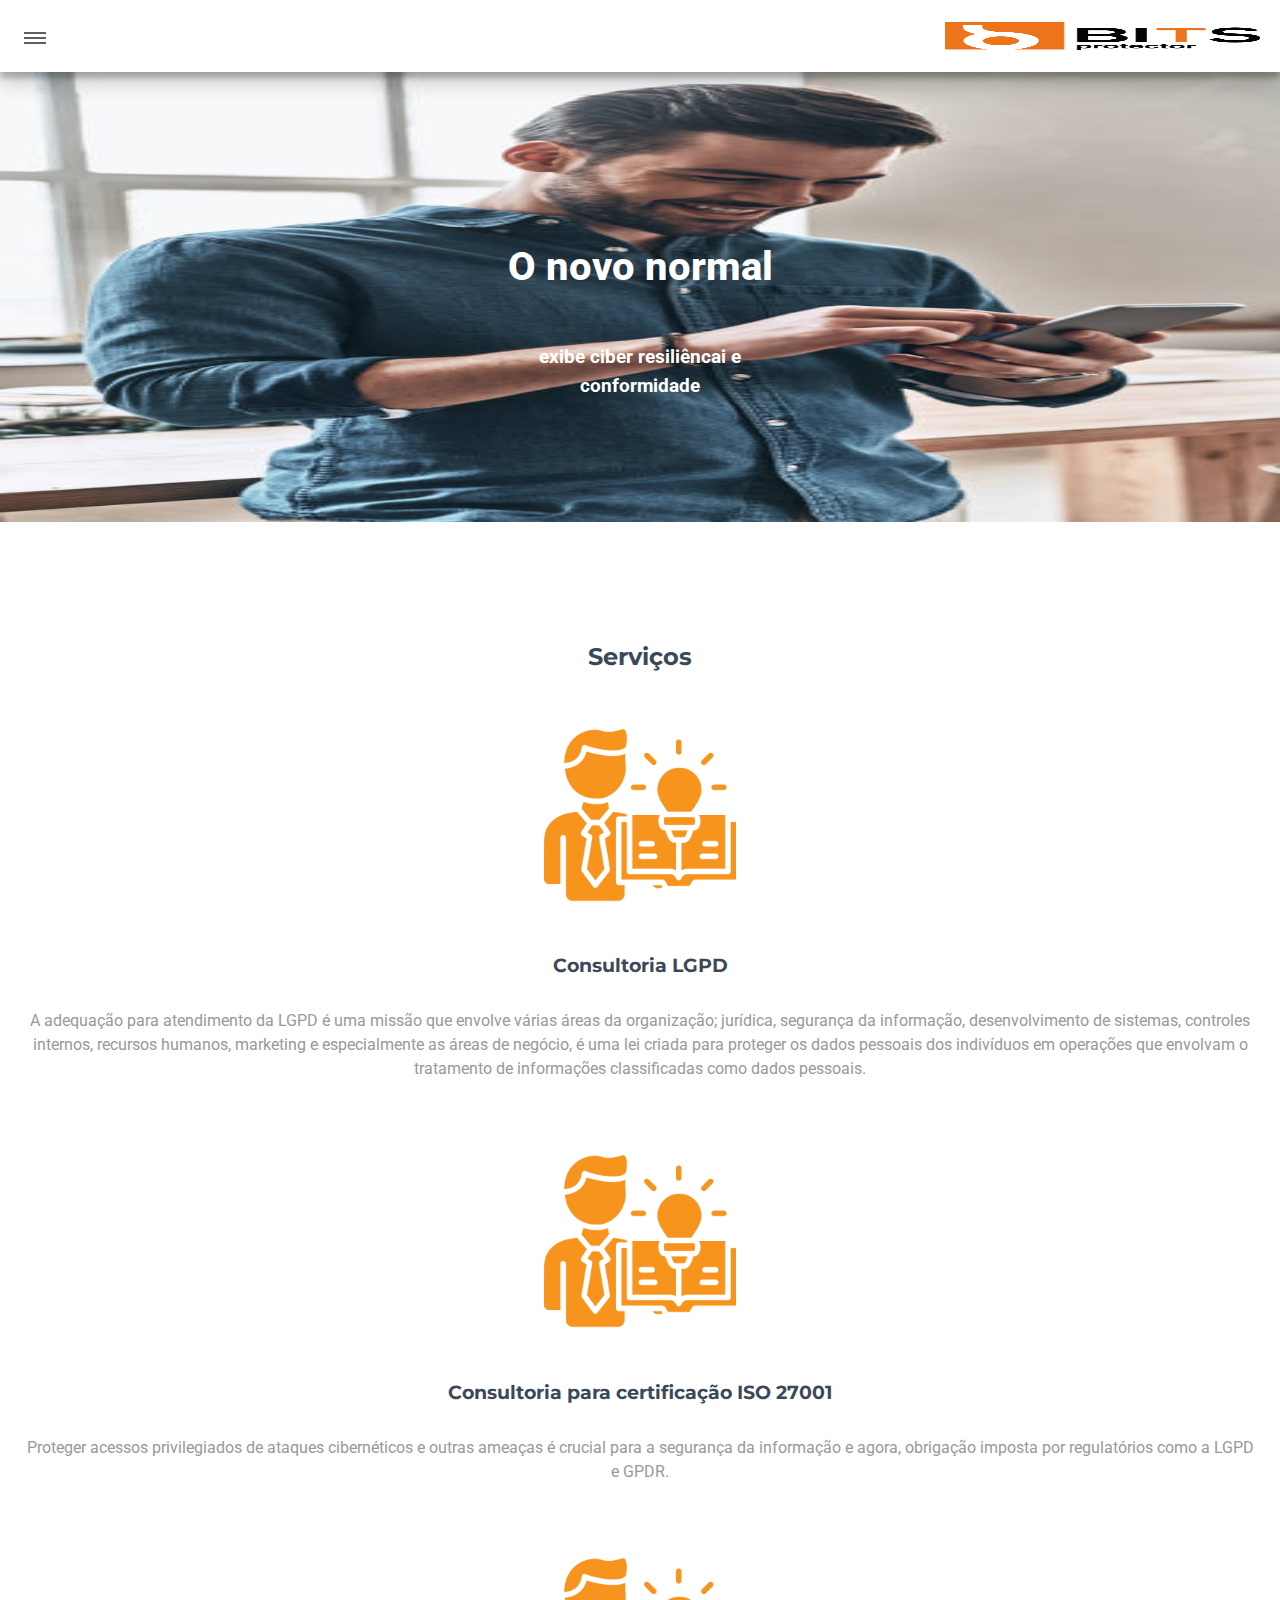
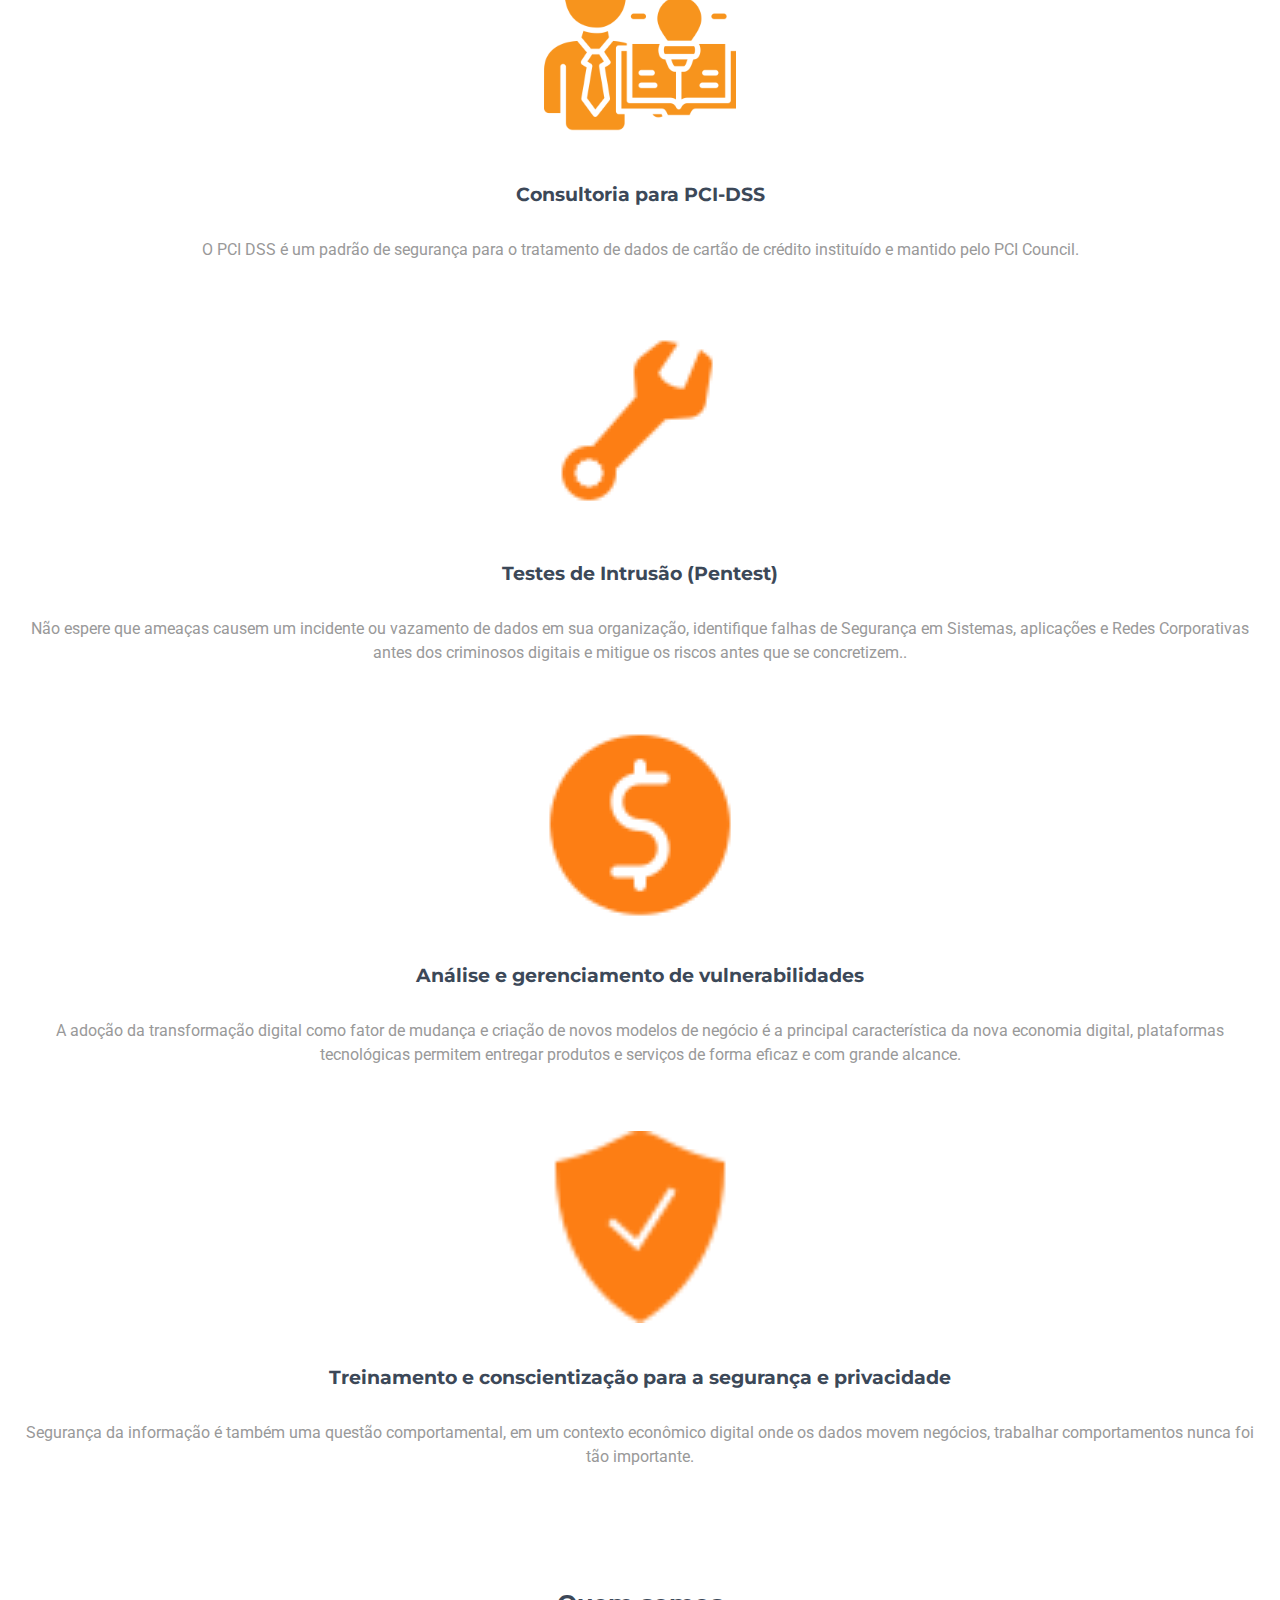
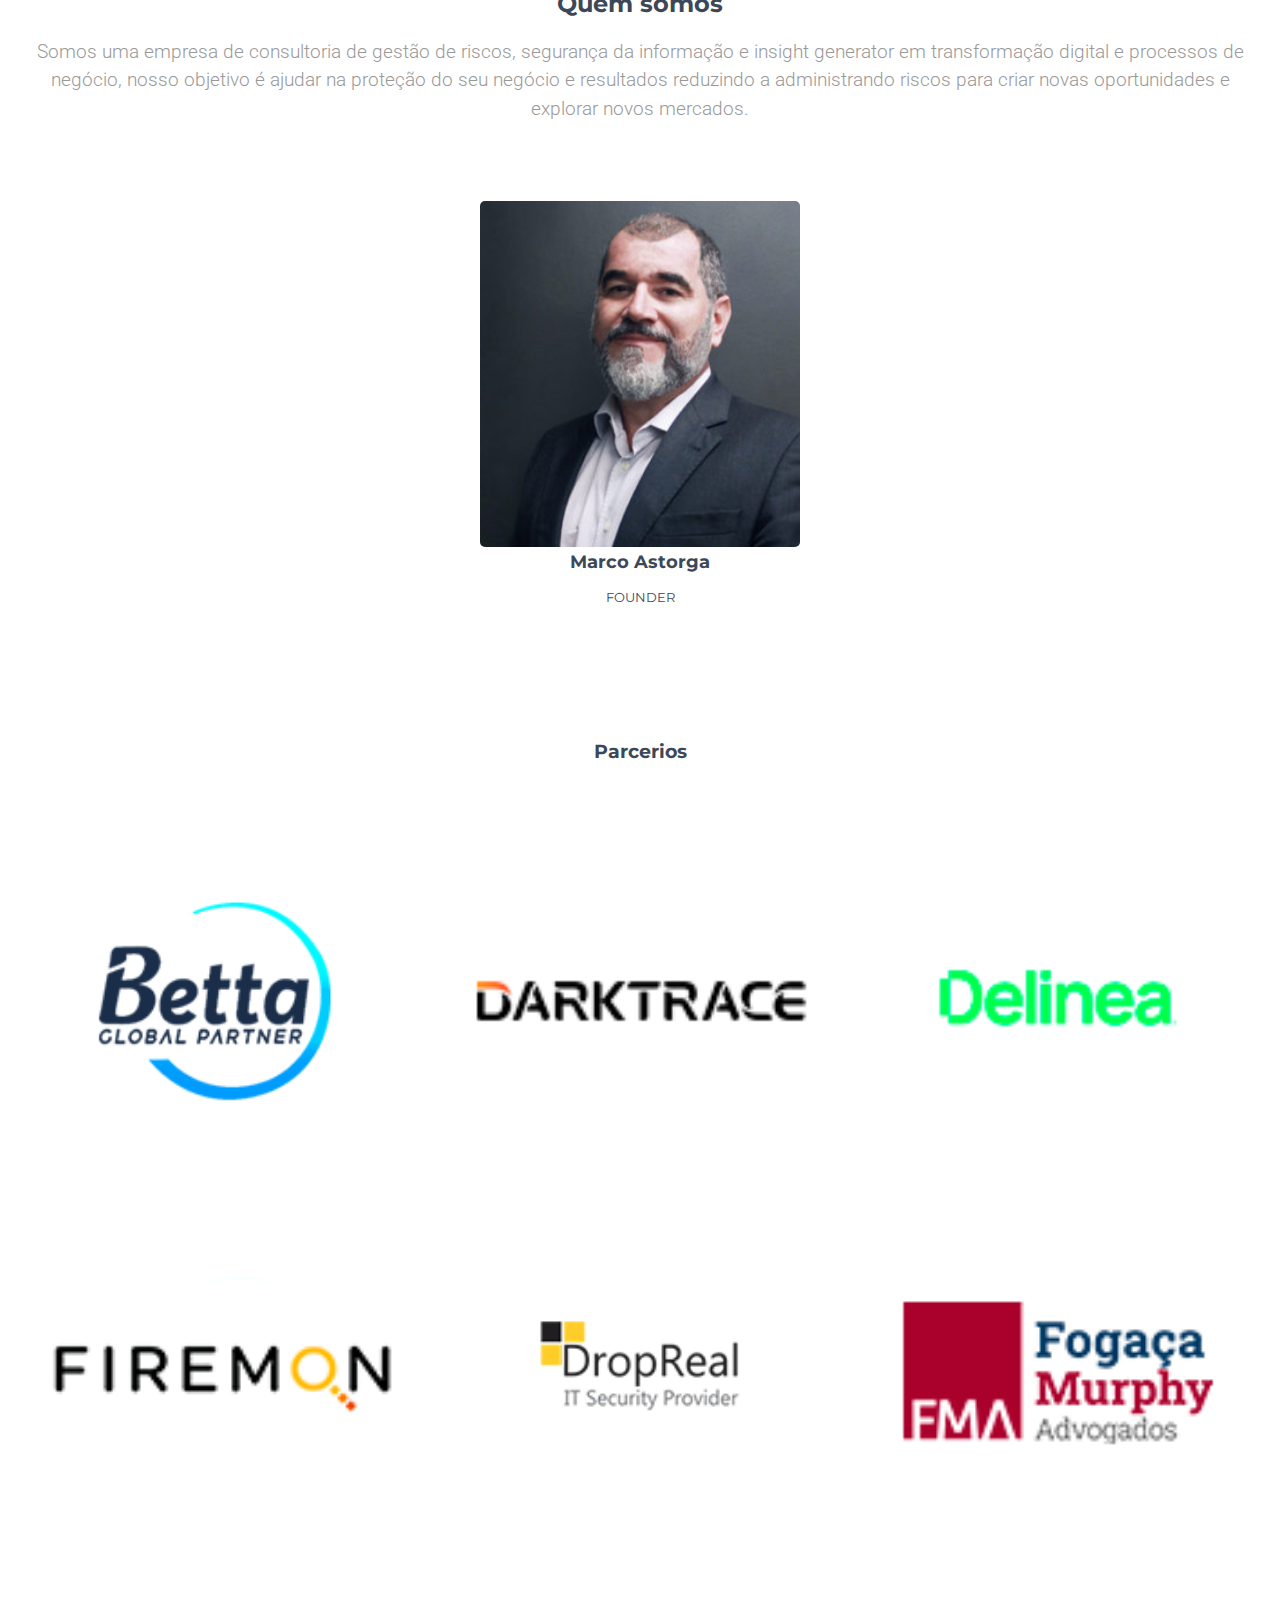
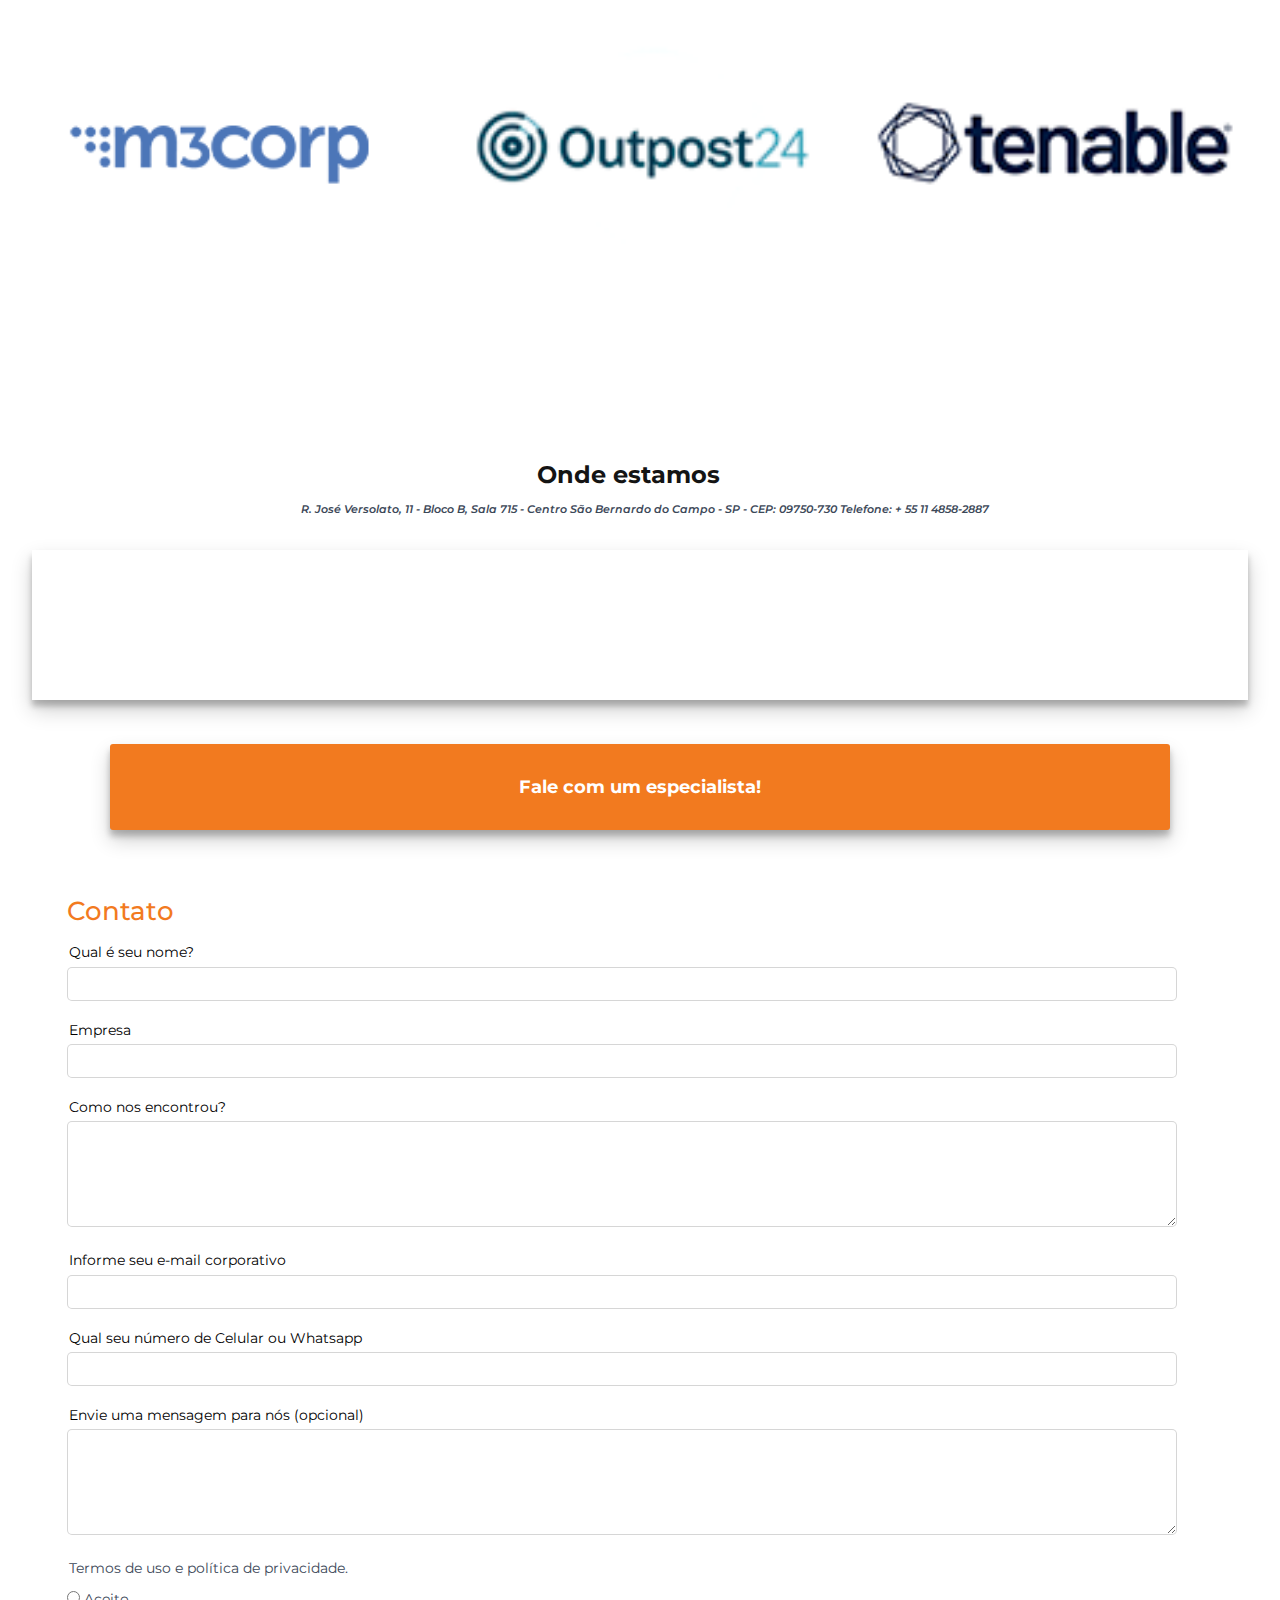
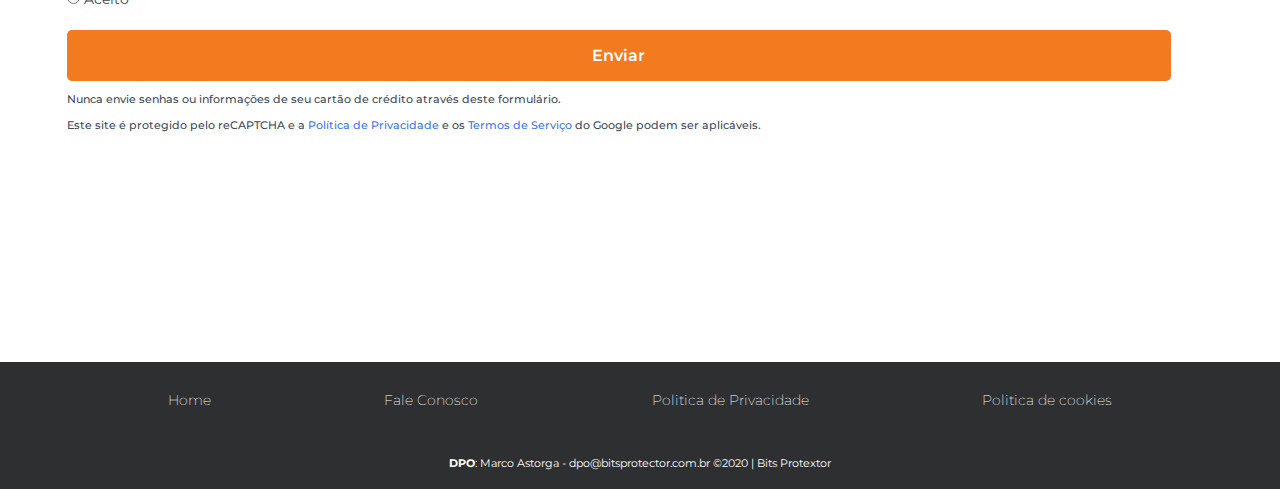
==== commit de723543: "Add files via upload" ====
--- a/index.html
+++ b/index.html
@@ -1,6 +1,6 @@
 <!DOCTYPE html>
 <html lang="pt-br">
-    
+
 <head>
     <meta charset="UTF-8">
     <meta http-equiv="X-UA-Compatible" content="IE=edge">
@@ -10,6 +10,9 @@
     <link rel="stylesheet" href="parceiros.css">
     <link rel="stylesheet" href="contato.css">
     <link rel="stylesheet" href="footer.css">
+    <link rel="shortcut icon" href="img/logfavbits.jpg" type="image/x-icon">
+
+
     <link rel="preconnect" href="https://fonts.googleapis.com">
 <link rel="preconnect" href="https://fonts.gstatic.com" crossorigin>
 <link href="https://fonts.googleapis.com/css2?family=Montserrat:wght@200;300;400;500;600;700;800&family=Roboto:wght@100;300;400;500;700&display=swap" rel="stylesheet">
@@ -38,12 +41,12 @@
                             </div>
                     
                             <ul class="nav-menu">
-                                <li class="nav-item"><a href="">Consultoria LGPD</a></li>
-                                <li class="nav-item"><a href="">Consultoria para certificação ISO 27001</a></li>
-                                <li class="nav-item"><a href="">Consultoria para PCI-DSS</a></li>
-                                <li class="nav-item"><a href="">Teste de Instrução(Pentest)</a></li>
-                                <li class="nav-item"><a href="">Análise e gerenciamenteo de vulnerabilidades</a></li>
-                                <li class="nav-item"><a href="">Treinamento e conscientização para segurança e privacidade</a></li>
+                                <li class="nav-item"><a href="consultorialgpd.html">Consultoria LGPD</a></li>
+                                <li class="nav-item"><a href="consultcertificação.html">Consultoria para certificação ISO 27001</a></li>
+                                <li class="nav-item"><a href="pcidss.html">Consultoria para PCI-DSS</a></li>
+                                <li class="nav-item"><a href="testedeintrusao.html">Teste de Instrução(Pentest)</a></li>
+                                <li class="nav-item"><a href="Avulnerabilidade.html">Análise e gerenciamenteo de vulnerabilidades</a></li>
+                                <li class="nav-item"><a href="pagetreinamento.html">Treinamento e conscientização para segurança e privacidade</a></li>
                             </ul>
                        
                     </li>
@@ -56,8 +59,8 @@
                                 <div class="bar"></div>
                         </div>
                             <ul class="nav-soluções">
-                                <li class="nav-item"><a href="">Gestão de ativos de TI - (HW e SW)</a></li>
-                                <li class="nav-item"><a href="">Gestão de acessos privilegiados</a></li> 
+                                <li class="nav-item"><a href="pagegestãoativos.html">Gestão de ativos de TI - (HW e SW)</a></li>
+                                <li class="nav-item"><a href="pageAcessoprivilegiado.html">Gestão de acessos privilegiados</a></li> 
                             </ul>
                     </li>
 
@@ -196,7 +199,7 @@
     <footer>
         <div class="f-list">
             <ul class="itens-listfooter">
-                <li class="item-footer"><a href="">Home</a></li>
+                <li class="item-footer"><a href="index.html">Home</a></li>
                 <li class="item-footer"><a href="contato.html">Fale Conosco</a></li>
                 <li class="item-footer"><a href="">Politica de Privacidade</a></li>
                 <li class="item-footer"><a href="">Politica de cookies</a></li>
--- a/style.css
+++ b/style.css
@@ -54,19 +54,19 @@
     display: fixed;
     position: absolute;
     left: -100%;
-    top: 78%;
+    top:100%;
     background: white;
     width: 100%;
     list-style: none;
     padding-left:0;
     margin: 0;
-    box-shadow: rgba(0, 0, 0, 0.19) 0px 10px 20px, rgba(0, 0, 0, 0.23) 0px 6px 6px;
+    box-shadow: rgba(0, 0, 0, 0.19) 0px 0px 0px, rgba(0, 0, 0, 0.23) 0px 6px 6  px;
     transition: all .50s;
 }
 
 .botão:checked ~ .menu-lateral-itens {
     display: inline-block;
-    left: 0;    
+    left: 0%;    
 }   
 
 label .btn-traço:nth-child(1)  {
@@ -141,7 +141,7 @@
     margin: 3em 0 0 0;
     gap: 40px;
     padding: 0 0 2em 0;
-    box-shadow: rgba(0, 0, 0, 0.19) 0px 10px 20px, rgba(0, 0, 0, 0.23) 0px 6px 6px;
+
     width: 100%;
     background: white;
     transition: all .10s;
--- a/contato.css
+++ b/contato.css
@@ -1,7 +1,7 @@
 
 .end-contato{
     background-image: url(./img/img\ sp.jpg);
-    background-repeat: no-repeat;
+    background-repeat:
     background-size: 100% 100%;
     height: 1550px;
     background-position: center;
